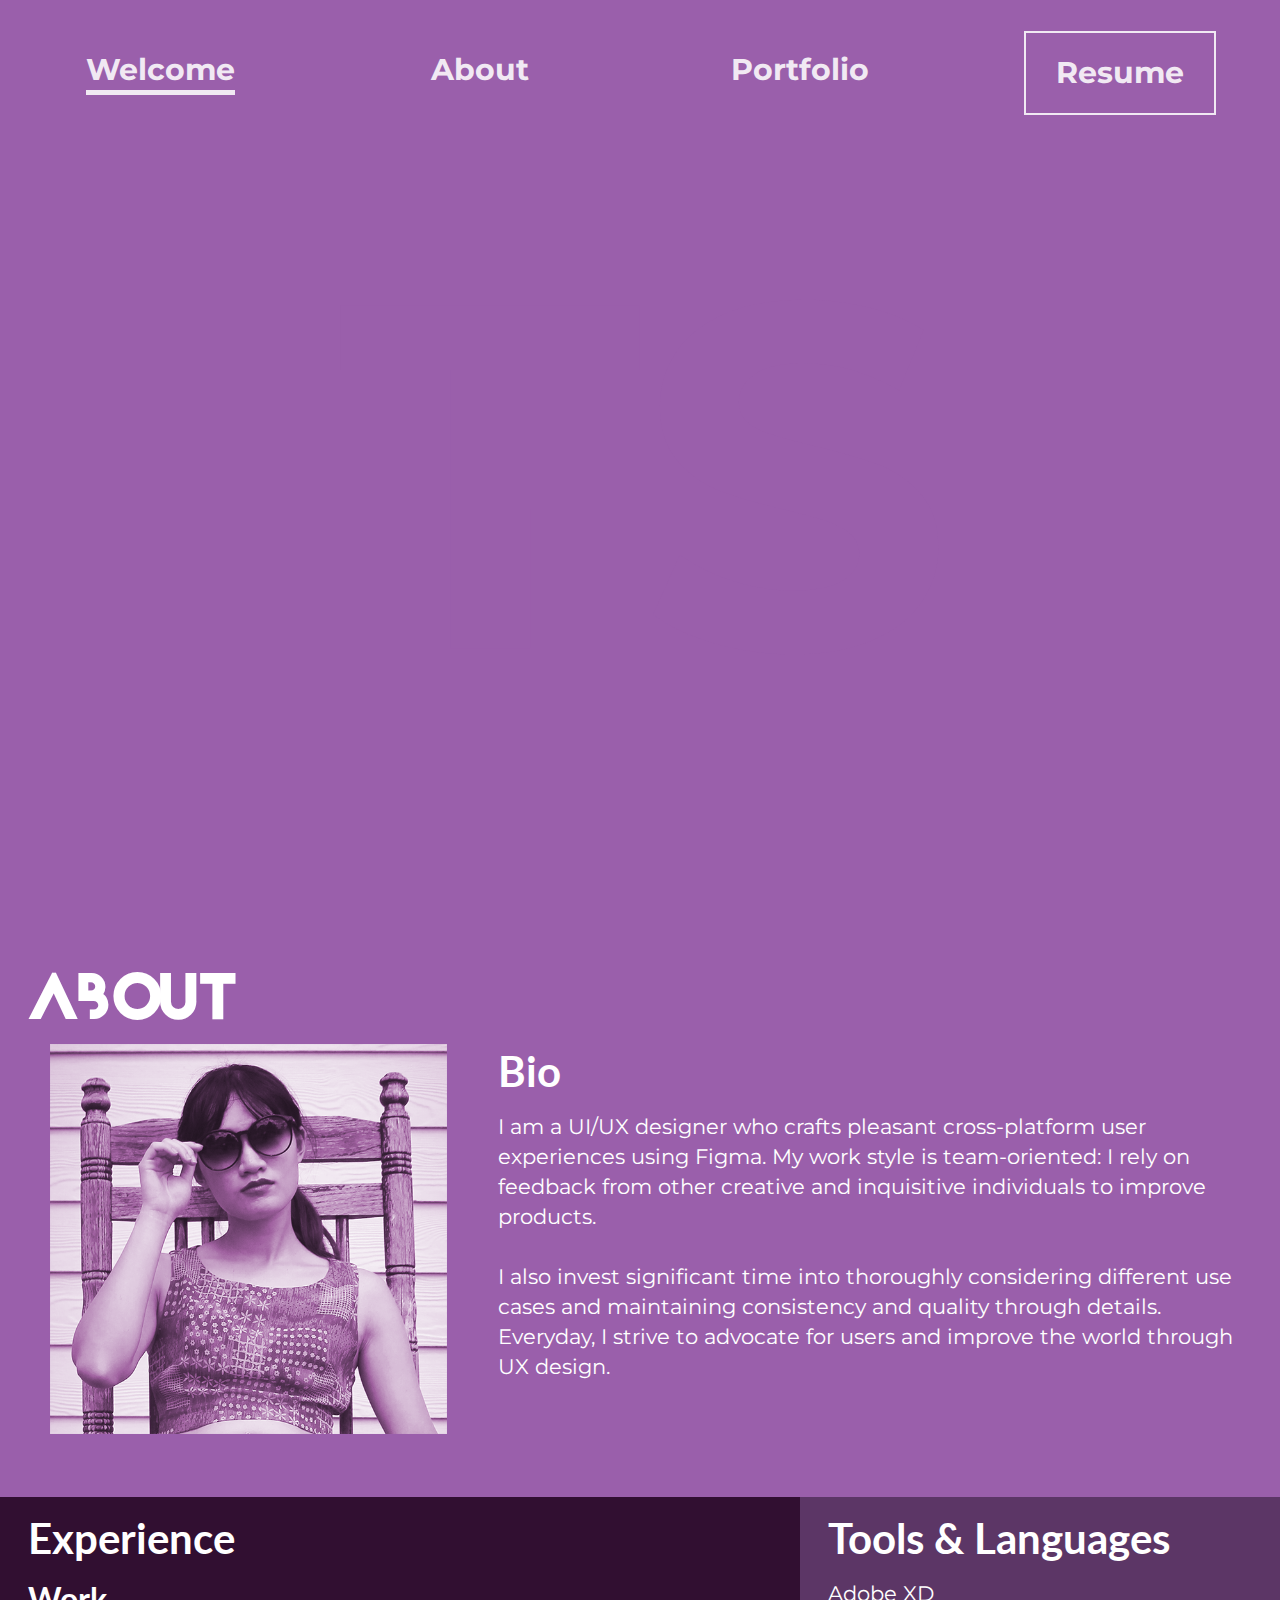
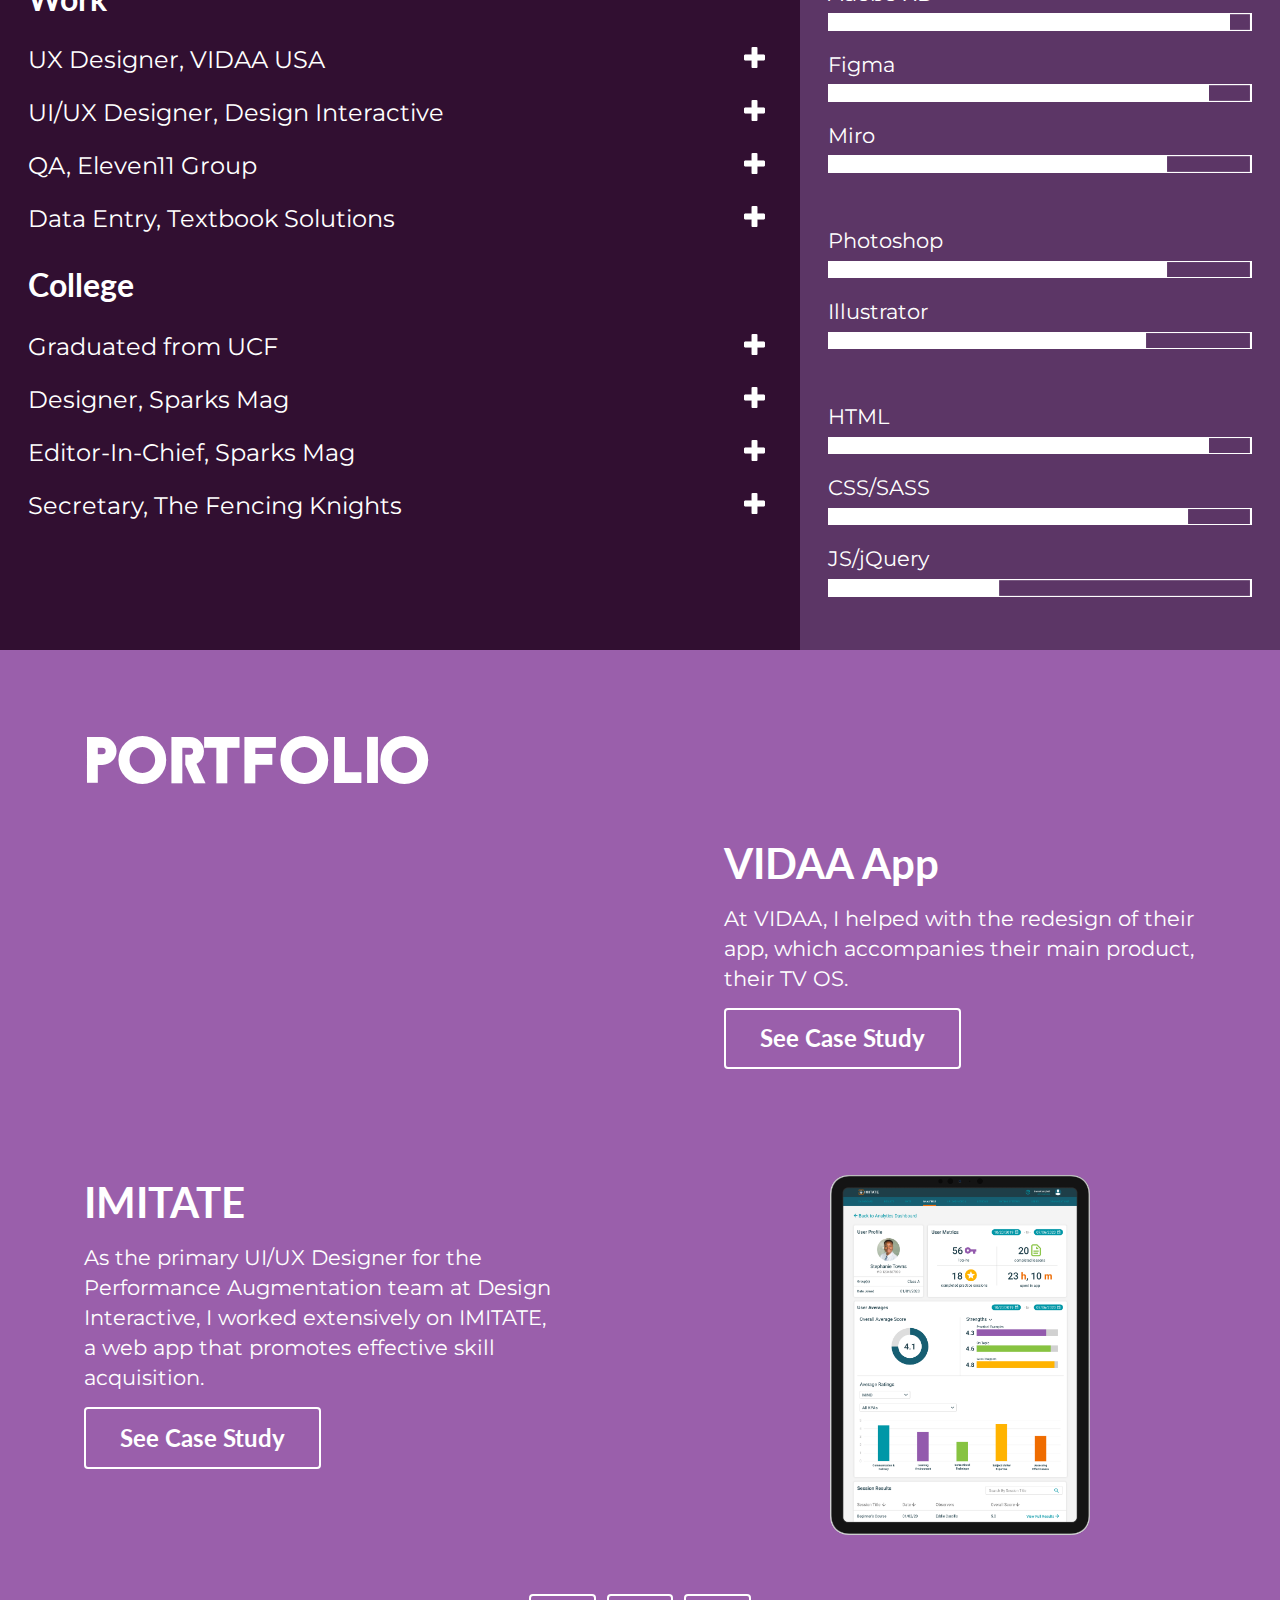
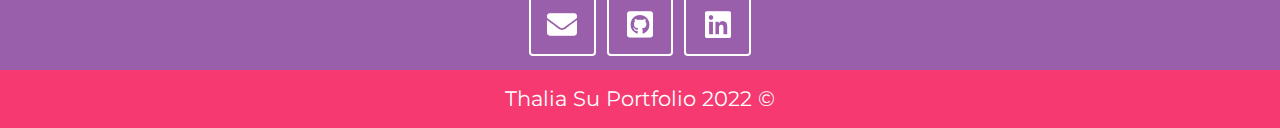
==== index.html @ 9c5713cf "Big Changes" ====
<!DOCTYPE html>
<html lang="en">
<head>
	<meta charset="UTF-8">
	<meta name="viewport" content="width=device-width, initial-scale=1.0">
	<title>Thalia Su Portfolio | Experienced UX Designer</title>
	<meta name="description" content="Showcase of Thalia Su's most recent user experience projects.">
	<meta name="keywords" content="Thalia Su, UX design, user experience, UI/UX, UI design, Orlando, front-end web, HTML, CSS">
	<meta name="author" content="Thalia Su">

	<meta property="og:title" content="Thalia Su Portfolio | Experienced UX Designer">
	<meta property="og:description" content="Showcase of Thalia Su's most recent user experience projects.">
	<meta property="og:image" content="imgs/thumbnail-preview.png">

	<link rel="stylesheet" type="text/css" href="semantic-ui/semantic.css">
	<link rel="stylesheet" href="stylesheets/styles.css">
	<link rel="icon" href="imgs/favicon.png" type="image/x-icon">

	<script
	  src="https://code.jquery.com/jquery-3.3.1.min.js"
	  integrity="sha256-FgpCb/KJQlLNfOu91ta32o/NMZxltwRo8QtmkMRdAu8="
	  crossorigin="anonymous"></script>
	<script src="semantic-ui/semantic.min.js"></script>
</head>
<body>
	<header>
		<nav>
			<button id="nav-btn" class="right">
				<span class="sr-only">Menu</span>
				<svg id="hamburger-icon" height="24" viewBox="0 0 24 24" width="24"><path d="M0 0h24v24H0z" fill="none"/><path d="M3 18h18v-2H3v2zm0-5h18v-2H3v2zm0-7v2h18V6H3z" fill="#FFF"/></svg>
				<svg id="x-icon" height="24" viewBox="0 0 24 24" width="24"><path d="M19 6.41L17.59 5 12 10.59 6.41 5 5 6.41 10.59 12 5 17.59 6.41 19 12 13.41 17.59 19 19 17.59 13.41 12z" fill="#FFF"/><path d="M0 0h24v24H0z" fill="none"/></svg>
			</button>
			<ul id="nav-list" role="menubar">
				<li role="menuitem" id="0" class="active"><a id="welcome-link" class="nav-link">Welcome</a></li>
				<li role="menuitem" id="1"><a class="nav-link" href="#main">About</a></li>
				<li role="menuitem" id="2"><a class="nav-link" href="#portfolio">Portfolio</a></li>
				<li role="menuitem" class="nav-link"><span id="download-resume"><a href="docs/thalia-resume-2022.pdf" target="_blank" rel="noopener noreferrer">Resume</a></span></li>
			</ul>
		</nav>
		<h1 id="home-h1">Welcome to Thalia Su's Portfolio</h1>
	</header>

	<div class="wrapper">
		<svg id="morph" height="100%" width="100%" viewBox="0 0 815 490" xml:space="preserve">
			<path class="morph" d="M156.3,100.8H10.7V15h396.5v85.8H261.6V470H156.3V100.8z"/>
			<path class="morph" d="M505.7,463.2c-33.6-9.8-60.6-22.4-80.9-38l35.7-79.3c19.5,14.3,42.7,25.8,69.6,34.4c26.9,8.7,53.7,13,80.6,13
				c29.9,0,52-4.4,66.3-13.3c14.3-8.9,21.4-20.7,21.4-35.4c0-10.8-4.2-19.8-12.7-27c-8.4-7.2-19.3-12.9-32.5-17.2
				c-13.2-4.3-31.1-9.1-53.6-14.3c-34.7-8.2-63-16.5-85.1-24.7c-22.1-8.2-41.1-21.5-56.9-39.6c-15.8-18.2-23.7-42.5-23.7-72.8
				c0-26.4,7.2-50.4,21.5-71.8c14.3-21.5,35.9-38.5,64.7-51c28.8-12.6,64-18.8,105.6-18.8c29,0,57.4,3.5,85.2,10.4
				c27.7,6.9,52,16.9,72.8,29.9l-32.5,80c-42-23.8-84.1-35.8-126.1-35.8c-29.5,0-51.3,4.8-65.3,14.3c-14.1,9.5-21.1,22.1-21.1,37.7
				c0,15.6,8.1,27.2,24.4,34.8c16.3,7.6,41.1,15.1,74.4,22.4c34.7,8.2,63,16.5,85.2,24.7c22.1,8.2,41.1,21.2,56.9,39
				c15.8,17.8,23.7,41.8,23.7,72.1c0,26-7.3,49.7-21.8,71.2c-14.5,21.5-36.3,38.5-65.3,51c-29,12.6-64.4,18.8-106,18.8
				C574.1,477.8,539.3,473,505.7,463.2z"/>
		</svg>
		<div id="scroll-down" class="ui grid">
			<div class="centered row">
				<svg id="scroll-icon" viewBox="0 0 56.4 38.1"><style>.cls-1{fill:none;}</style><polygon class="cls-1 morph-scroll-icon" points="2.1 9.9 9.9 2.1 28.2 20.4 46.6 2.1 54.4 9.9 28.2 36 2.1 9.9"/></svg>
			</div>
		</div>
	</div>

	<!-- Temporary toast message for maintainence -->
	<!-- <div role="alert" class="message">I'm making some changes around here. New content is coming very soon!</div> -->

	<!--BEGIN ABOUT & MAIN-->
	<main id="main">
		<div class="ui stackable grid">
			<div class="row intro-row">
				<div class="column">
					<h2>About</h2>
				</div>
			</div>
			<div class="row intro-row">
				<div class="six wide column media-wrapper">
					<img id="thalia" src="imgs/thalia.png" alt="Thalia Su">
				</div>
				<div class="ten wide column">
					<div class="row">
						<h3>Bio</h3>
						<p>I am a UI/UX designer who crafts pleasant cross-platform user experiences using Figma. My work style is team-oriented: I rely on feedback from other creative and inquisitive individuals to improve products.
							<br><br>I also invest significant time into thoroughly considering different use cases and maintaining consistency and quality through details. Everyday, I strive to advocate for users and improve the world through UX design.</p>
						<br>
					</div>
				</div>
			</div>
		</div>
		<div class="spacing"></div>

		<div class="ui stackable grid">
			<div class="dark-purple ten wide column">
				<div class="my-column">
					<h3>Experience</h3>
					<h4>Work</h4>
					<div class="ui accordion">
						<!-- <div id="experience"> -->
							<div class="title">
								UX Designer, VIDAA USA<i class="my-rotate plus icon"></i>
							</div>
							<div class="content">
								<span class="h-bold">June '21 - Aug '22</span><br>
								Contributed to foundational design systems, created designs & prototypes for mobile and TV products, wrote & edited UX copy, & conducted remote user testing. Responsible for UX design & information architecture of VIDAA mobile app.
							</div>
							<div class="title">
								UI/UX Designer, Design Interactive<i class="my-rotate plus icon"></i>
							</div>
							<div class="content">
								<span class="h-bold">Sept '19 - Feb '21</span><br>
								Compiled style guides; created responsive graphics, mockups & prototypes for the web; conducted internal user testing & journey mapping sessions; & implemented designs using HTML, CSS, & Angular
							</div>
							<div class="title">
								QA, Eleven11 Group<i class="my-rotate plus icon"></i>
							</div>
							<div class="content">
								<span class="h-bold">April '19 - Sept '19</span><br>
								Handled cross-browser quality assurance testing & WordPress content entry; managed social media accounts for several companies & created website mockups
							</div>
							<div class="title">
								Data Entry, Textbook Solutions<i class="my-rotate plus icon"></i>
							</div>
							<div class="content">
								<span class="h-bold">April '18 - '19</span><br>
								Provided friendly customer service & stored important textbook & course information in company database
							</div>

							<br>
							<h4>College</h4>
							<div class="title">
								Graduated from UCF<i class="my-rotate plus icon"></i>
							</div>
							<div class="content">
								<span class="h-bold">University of Central Florida - Fall '18</span><br>
								Bachelor of Arts in Digital Media<br>
								Bachelor of Arts in English<br>
								Graduated with Burnett Honors Distinction<br>
								GPA 3.7
							</div>
							
							<div class="title">
								Designer, Sparks Mag<i class="my-rotate plus icon"></i>
							</div>
							<div class="content">
								<span class="h-bold">Jan - May '18</span><br>
								Designed a 3-page spread for print issue no. 14
							</div>

							<div class="title">
								Editor-In-Chief, Sparks Mag<i class="my-rotate plus icon"></i>
							</div>
							<div class="content">
								<span class="h-bold">Jan - Dec '17</span><br>
								Coordinated with writers, photographers & designers to produce two print issues focused on Asian & Pacific Islander American culture & identity
							</div>

							<div class="title">
								Secretary, The Fencing Knights<i class="my-rotate plus icon"></i>
							</div>
							<div class="content">
								<span class="h-bold">April '15 - Dec '18</span><br>
								Managed communication & recruitment. Created 1st public TFK Facebook & Instagram, plus social media graphics
							</div>
						<!-- </div> -->
					</div>
				</div>
			</div>
			<div class="mid-purple six wide column">
				<div class="my-column">
					<h3>Tools & Languages</h3>
					<!-- <div id="skills"-->
						<!-- Bar 100% width is filling whole class align-to-center instead of taking text space into account -->
						<div class="align-to-center">
							<p class="skill-text two wide column">Adobe XD</p><img class="bar four wide column" src="imgs\skills\xd.png" alt="Adobe XD proficiency 95%">
						</div>
						<div class="align-to-center">
							<p class="skill-text">Figma</p><img class="bar" src="imgs\skills\figma.png" alt="Figma proficiency 90%">
						</div>
						<div class="align-to-center">
							<p class="skill-text">Miro</p><img class="bar" src="imgs\skills\miro.png" alt="Miro proficiency 80%">
						</div><br>

						<div class="align-to-center">
							<p class="skill-text">Photoshop</p><img class="bar" src="imgs\skills\photoshop.png" alt="Photoshop proficiency 80%">
						</div>
						<div class="align-to-center">
							<p class="skill-text">Illustrator</p><img class="bar" src="imgs\skills\illustrator.png" alt="Illustrator proficiency 75%">
						</div><br>

						<div class="align-to-center">
							<p class="skill-text">HTML</p><img class="bar" src="imgs\skills\html.png" alt="HTML proficiency 90%">
						</div>
						<div class="align-to-center">
							<p class="skill-text">CSS/SASS</p><img class="bar" src="imgs\skills\css.png" alt="CSS and SASS proficiency 85%">
						</div>
						<div class="align-to-center">
							<p class="skill-text">JS/jQuery</p><img class="bar" src="imgs\skills\js.png" alt="Javascript and jQuery proficiency 40%">
						</div><br>
					<!-- </div> -->
				</div>
			</div>
		</div>
		<!-- END OF ABOUT-->

	<!-- BEGIN PORTFOLIO -->
	<div id="portfolio">
		<div class="ui stackable relaxed two column grid">
			<div class="row">
				<div class="column"><h2>Portfolio</h2></div>
			</div>
			<div class="row">
				<div class="column media-wrapper">
					<iframe class="portfolio-pic video" src="https://www.youtube.com/embed/TVg-GxT9Jv8" title="YouTube video player" frameborder="0" allow="accelerometer; autoplay; clipboard-write; encrypted-media; gyroscope; picture-in-picture" allowfullscreen></iframe>
					<!-- <video class="portfolio-pic video" controls>
						<source src="vids/walkthrough-vidaa.mp4" type="video/mp4">
					  Your browser does not support the video tag.
					  </video> -->
				</div>
				<div class="column">
					<h3>VIDAA App</h3>
					<p class="project-text">At VIDAA, I helped with the redesign of their app, which accompanies their main product, their TV OS.</p>
					<a href="docs/thalia-su-vidaa-portfolio.pdf" target="_blank" rel="noopener noreferrer"><button class="massive ui inverted button">See Case Study</button></a>
				</div>
			</div>
			<div class="half-spacing"></div>
			<div class="row">
				<div class="column"> <!--Add .media-wrapper if 2 links-->
					<h3>IMITATE</h3>
					<p class="project-text">As the primary UI/UX Designer for the Performance Augmentation team at Design Interactive, I worked extensively on IMITATE, a web app that promotes effective skill acquisition.</p>
					<a href="/imitate-ux.html"><button id="button-imi-ux" class="massive ui inverted button">See Case Study</button></a>
					<!-- <a href="/imitate-gd.html"><button class="massive ui inverted button">See Graphic Design</button></a> -->
				</div>
				<div class="column">
					<img id="di-pic" class="portfolio-pic" src="imgs/di-mock.png" alt="iPad displaying user interface of user profile for IMITATE."/>
				</div>
			</div>
		</div>
		<div class="half-spacing"></div>
	
		<div class="ui footer grid">
			<div class="ui centered row">
				<div class="my-info-column">
					<button id="button-email" class="ui huge inverted icon button">
						<a href="mailto:thaliawithath@gmail.com?Subject=Portfolio%20Query" rel="noopener noreferrer"><i id="email" class="large envelope icon"></i><span class="sr-only">Email</span></a>
					</button>
					<button id="button-github" class="ui huge inverted icon button">
						<a href="https://github.com/thaliasu" target="_blank" rel="noopener noreferrer"><i id="github" class="large github square icon"></i><span class="sr-only">GitHub</span></a>
					</button>
					<button class="ui huge inverted icon button">
						<a href="https://linkedin.com/in/thalia-su" target="_blank" rel="noopener noreferrer"><i id="linkedin" class="large linkedin icon"></i><span class="sr-only">LinkedIn</span></a>
					</button>
				</div>
			</div>
			<div class="ui centered row copyright">
				<p>Thalia Su Portfolio 2022 &#169</p>
			</div>
		</div>
	</main><!--END PORTFOLIO-->

	
	<script src="js/anime.min.js"></script>
	<script src="js/my-anime.js"></script>
	<script src="js/my-semantic.js"></script>
	<script src="js/function.js"></script>
</body>
</html>
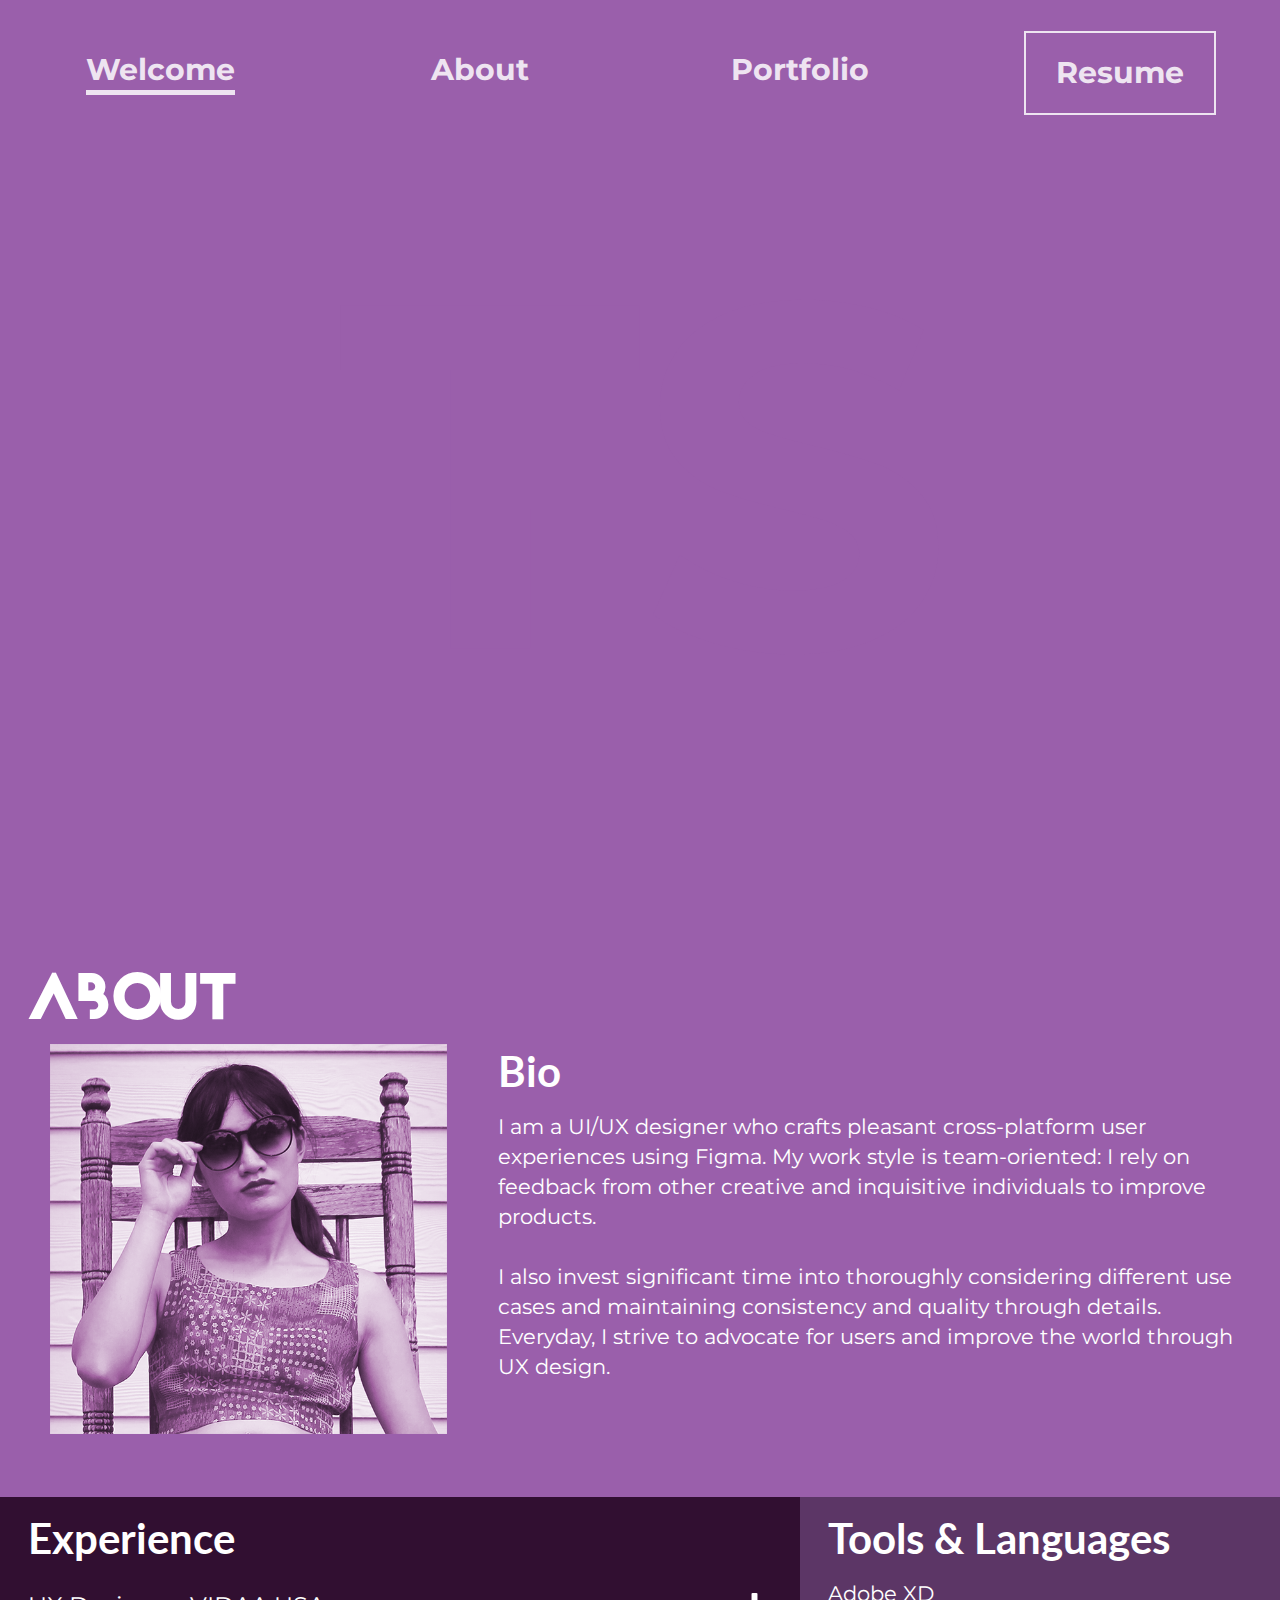
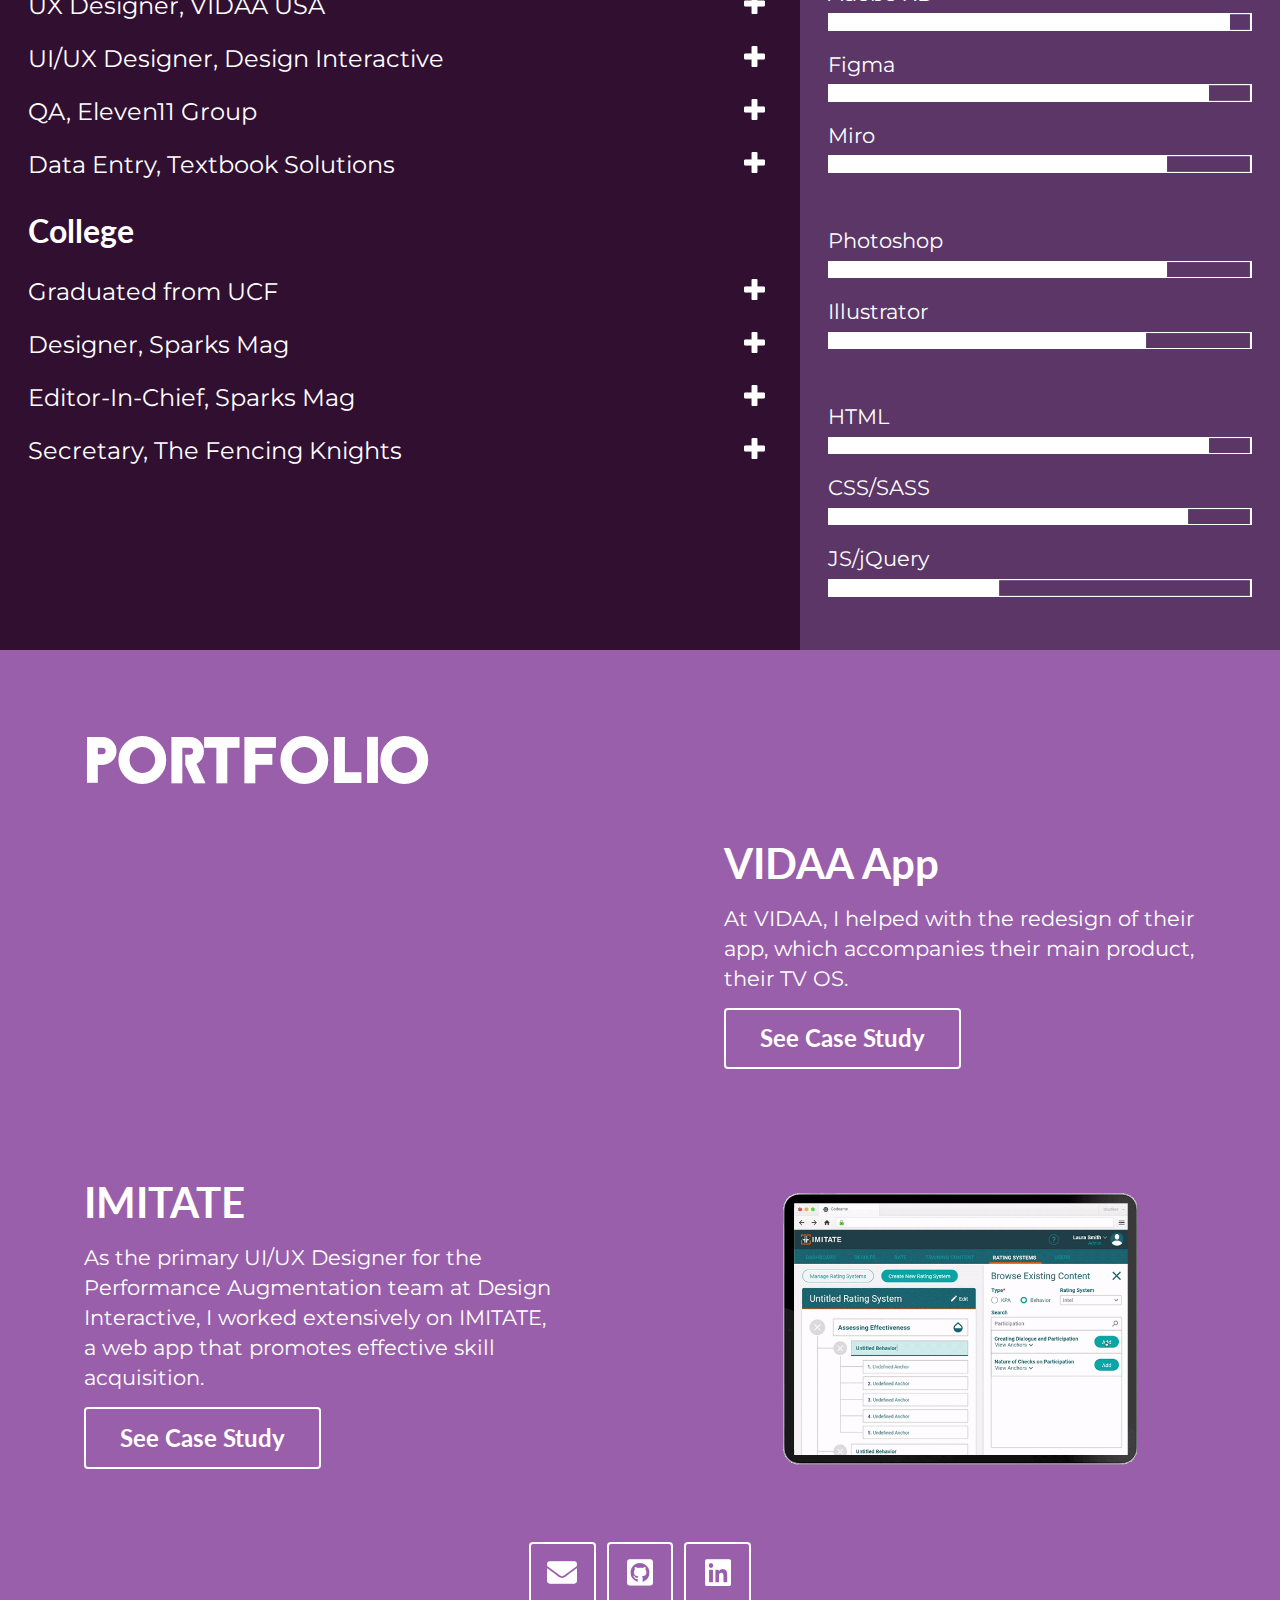
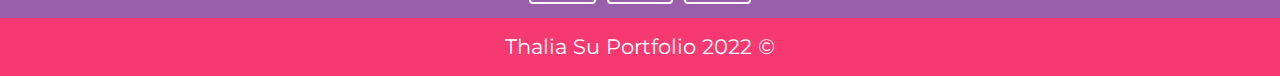
==== commit 5f6c1120: "IMI Mock Fix" ====
--- a/index.html
+++ b/index.html
@@ -33,7 +33,14 @@
 			<ul id="nav-list" role="menubar">
 				<li role="menuitem" id="0" class="active"><a id="welcome-link" class="nav-link">Welcome</a></li>
 				<li role="menuitem" id="1"><a class="nav-link" href="#main">About</a></li>
-				<li role="menuitem" id="2"><a class="nav-link" href="#portfolio">Portfolio</a></li>
+				<li role="menuitem" id="2" class="has-submenu">
+					<!-- <li role="menuitem" id="2" class="has-submenu"> -->
+					<a class="nav-link" href="#portfolio">Portfolio</a>
+					<!-- <ul id="nav-dropdown">
+						<li><a href="#">VIDAA</a></li>
+						<li><a href="#">IMITATE</a></li>
+					</ul> -->
+				</li>
 				<li role="menuitem" class="nav-link"><span id="download-resume"><a href="docs/thalia-resume-2022.pdf" target="_blank" rel="noopener noreferrer">Resume</a></span></li>
 			</ul>
 		</nav>
@@ -90,7 +97,6 @@
 			<div class="dark-purple ten wide column">
 				<div class="my-column">
 					<h3>Experience</h3>
-					<h4>Work</h4>
 					<div class="ui accordion">
 						<!-- <div id="experience"> -->
 							<div class="title">
@@ -221,14 +227,14 @@
 			</div>
 			<div class="half-spacing"></div>
 			<div class="row">
-				<div class="column"> <!--Add .media-wrapper if 2 links-->
+				<div class="middle aligned column"> <!--Add .media-wrapper if 2 links-->
 					<h3>IMITATE</h3>
 					<p class="project-text">As the primary UI/UX Designer for the Performance Augmentation team at Design Interactive, I worked extensively on IMITATE, a web app that promotes effective skill acquisition.</p>
 					<a href="/imitate-ux.html"><button id="button-imi-ux" class="massive ui inverted button">See Case Study</button></a>
 					<!-- <a href="/imitate-gd.html"><button class="massive ui inverted button">See Graphic Design</button></a> -->
 				</div>
-				<div class="column">
-					<img id="di-pic" class="portfolio-pic" src="imgs/di-mock.png" alt="iPad displaying user interface of user profile for IMITATE."/>
+				<div class="middle aligned centered aligned column">
+					<img id="di-pic" class="portfolio-pic" src="imgs/mockup-ipad-imi.gif" alt="iPad displaying user adding behavior to rating system."/>
 				</div>
 			</div>
 		</div>
--- a/stylesheets/styles.css
+++ b/stylesheets/styles.css
@@ -165,34 +165,7 @@
   }
 }
 
-.right {
-  float: right;
-}
-
-#nav-btn {
-  display: none;
-}
-
-@media only screen and (max-width: 632px) {
-  #nav-btn {
-    display: block;
-    background: transparent;
-    border: none;
-    padding: 16px;
-    height: 83px;
-  }
-}
-
-#hamburger-icon, #x-icon {
-  width: 3.75rem;
-  height: 3.75rem;
-}
-
-#x-icon {
-  display: none;
-}
-
-ul {
+nav ul {
   font-size: 30px;
   display: -webkit-box;
   display: -ms-flexbox;
@@ -207,18 +180,18 @@
 }
 
 @media only screen and (max-width: 768px) {
-  ul {
+  nav ul {
     font-size: 20px;
   }
 }
 
 @media only screen and (max-width: 632px) {
-  ul {
+  nav ul {
     display: none;
   }
 }
 
-li {
+nav li {
   cursor: pointer;
   width: 25%;
   display: -webkit-box;
@@ -229,12 +202,12 @@
           justify-content: center;
 }
 
-li a {
+nav li a {
   padding: 10px;
   font-weight: bold;
 }
 
-li a:after {
+nav li a:after {
   content: '';
   display: block;
   margin: auto;
@@ -247,23 +220,50 @@
   transition: width .25s ease-in-out, background .25s ease-in-out;
 }
 
-li a:hover {
+nav li a:hover {
   color: #E4CEE4;
 }
 
-li a:hover:after {
+nav li a:hover:after {
   width: 100%;
   background: white;
 }
 
-li a:last-child {
+nav li a:last-child {
   padding: 30px;
 }
 
 @media only screen and (max-width: 768px) {
-  li a:last-child {
+  nav li a:last-child {
     padding: 20px;
   }
+}
+
+.right {
+  float: right;
+}
+
+#nav-btn {
+  display: none;
+}
+
+@media only screen and (max-width: 632px) {
+  #nav-btn {
+    display: block;
+    background: transparent;
+    border: none;
+    padding: 16px;
+    height: 83px;
+  }
+}
+
+#hamburger-icon, #x-icon {
+  width: 3.75rem;
+  height: 3.75rem;
+}
+
+#x-icon {
+  display: none;
 }
 
 nav.mobileIsActive {
@@ -404,7 +404,7 @@
 }
 
 #di-pic {
-  width: 55%;
+  width: 75%;
 }
 
 @media only screen and (max-width: 768px) {
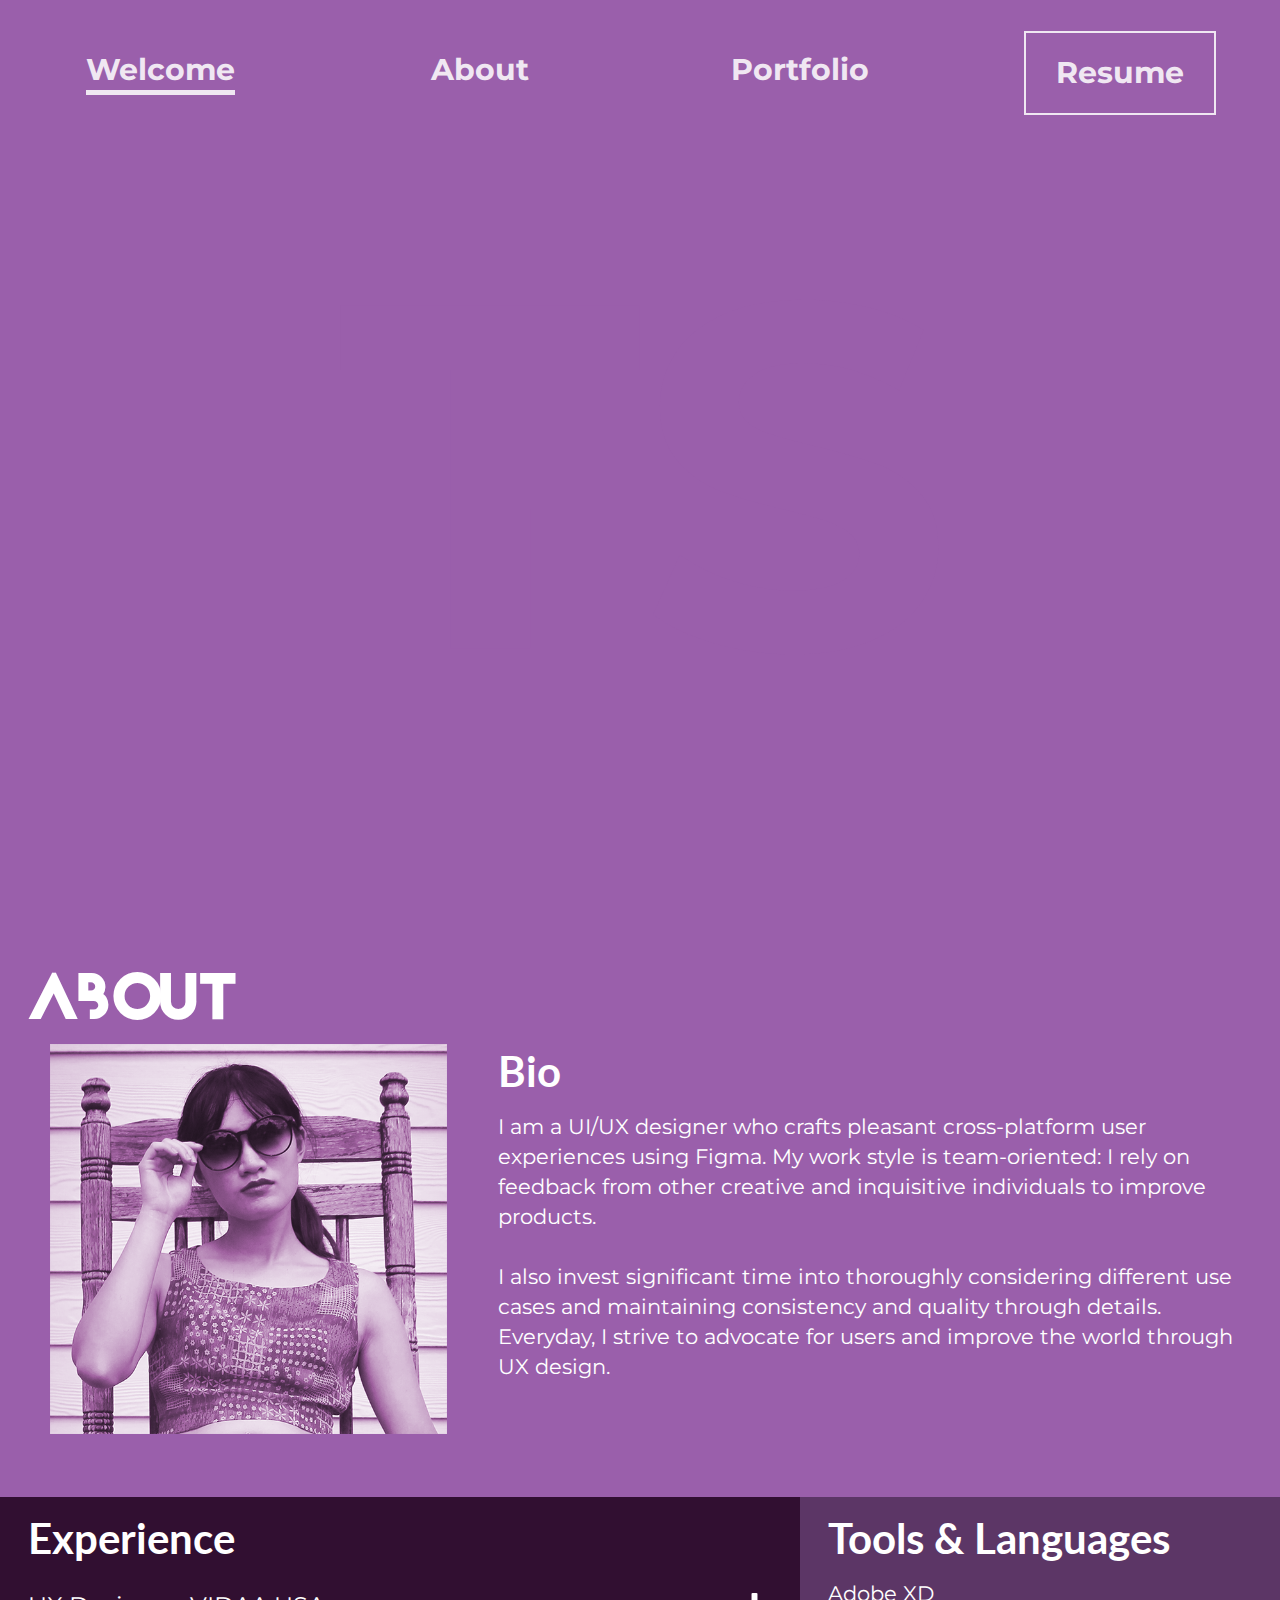
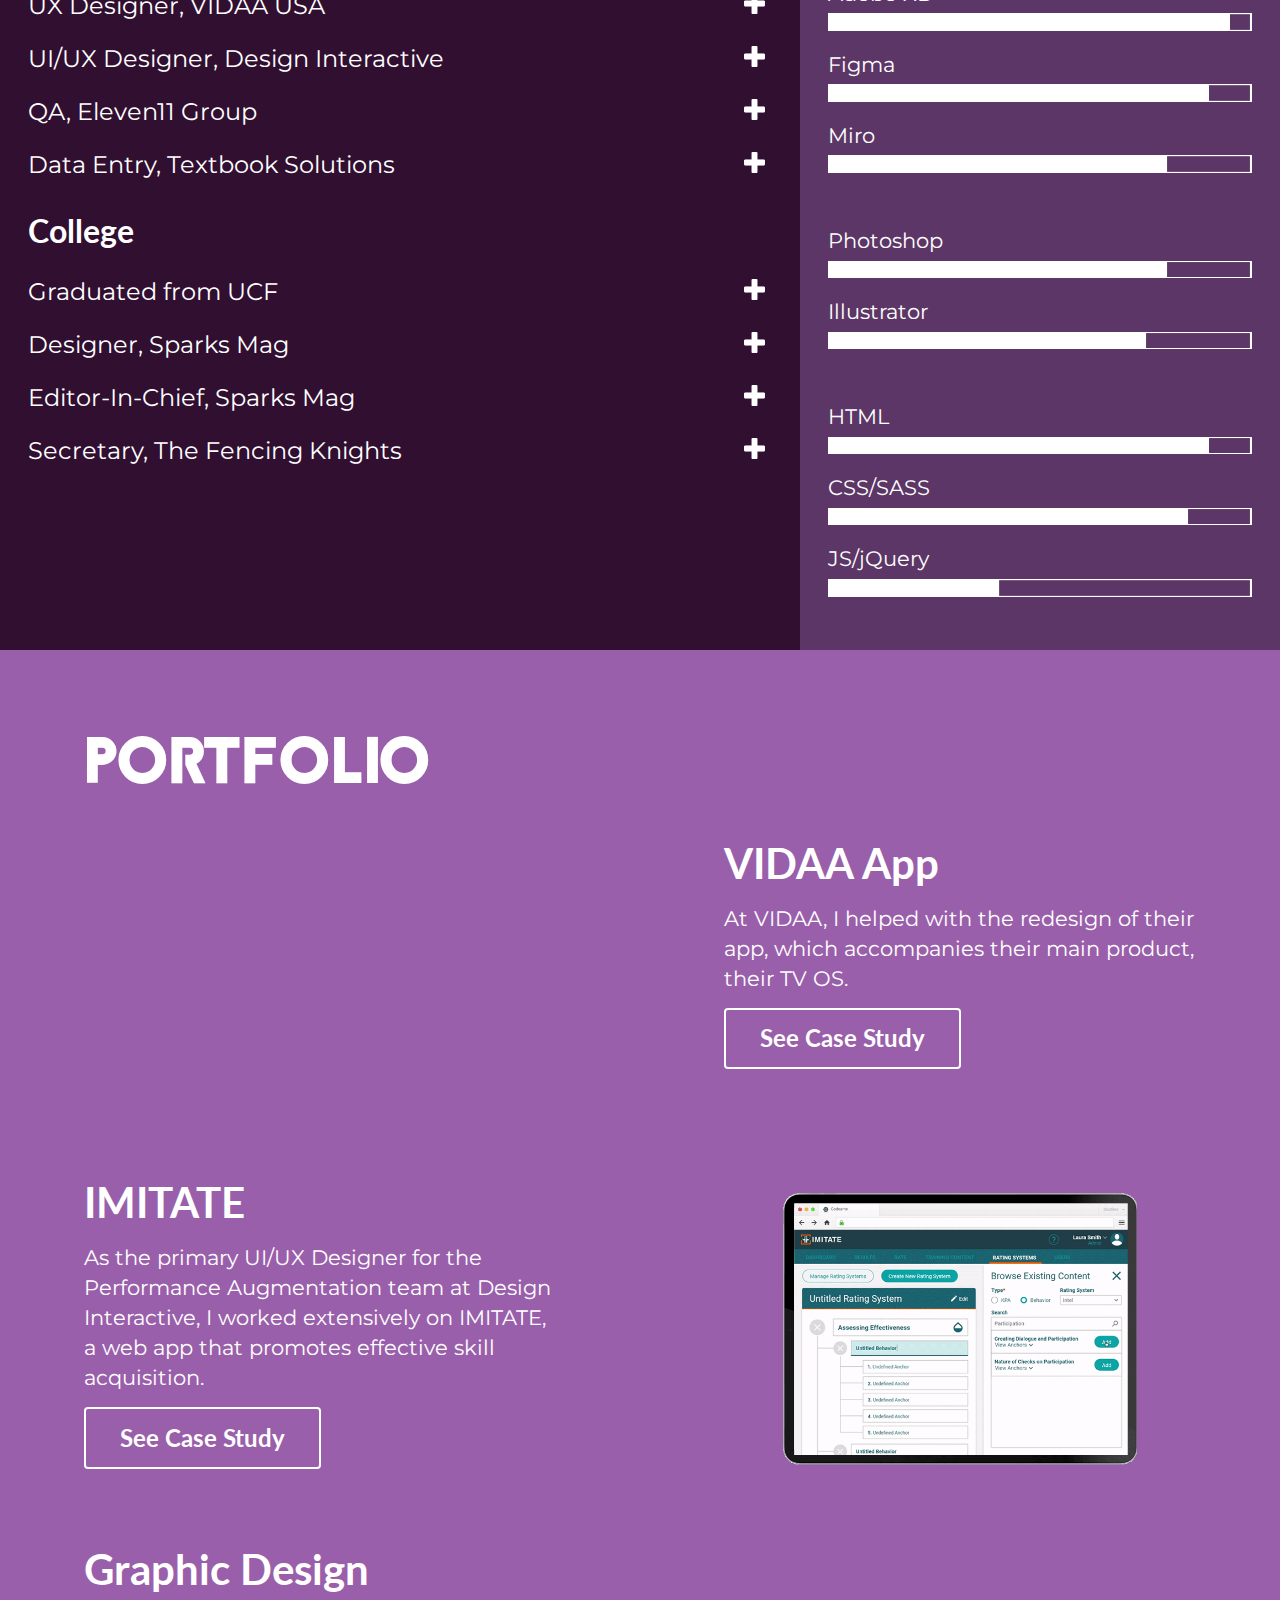
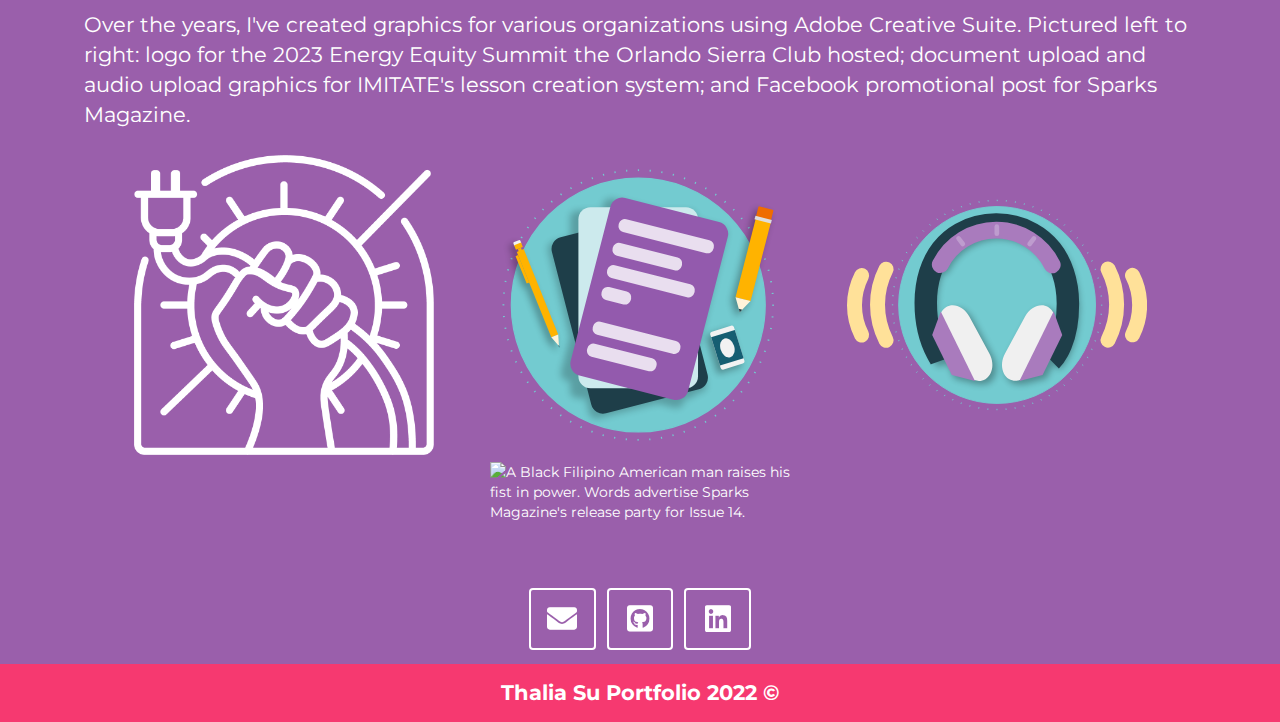
==== commit 769455c5: "Graphic Design Section and Footer" ====
--- a/index.html
+++ b/index.html
@@ -226,6 +226,7 @@
 				</div>
 			</div>
 			<div class="half-spacing"></div>
+
 			<div class="row">
 				<div class="middle aligned column"> <!--Add .media-wrapper if 2 links-->
 					<h3>IMITATE</h3>
@@ -237,6 +238,23 @@
 					<img id="di-pic" class="portfolio-pic" src="imgs/mockup-ipad-imi.gif" alt="iPad displaying user adding behavior to rating system."/>
 				</div>
 			</div>
+			<div class="half-spacing"></div>
+
+			<div class="row">
+				<div class="sixteen wide column">
+					<h3>Graphic Design</h3>
+					<p class="project-text">Over the years, I've created graphics for various organizations using Adobe Creative Suite. Pictured left to right: logo for the 2023 Energy Equity Summit the Orlando Sierra Club hosted; document upload and audio upload graphics for IMITATE's lesson creation system; and Facebook promotional post for Sparks Magazine.</p>
+				</div>
+				<div class="sixteen wide column">
+					<div class="ui medium images graphic-wrapper">
+						<img src="/imgs/graphics/ee-logo.png" alt="Fist of power thrusting electric cord skyward while sun beams in the background.">
+						<img src="/imgs/graphics/doc-final.svg" alt="A stack of papers with a mechanical pencil, wooden pencil, and eraser strewn around it.">
+						<img src="/imgs/graphics/audio-final.svg" alt="Sound waves emanate from headphones that go over the head.">
+						<img src="/imgs/graphics/sparks-profile.png" alt="A Black Filipino American man raises his fist in power. Words advertise Sparks Magazine's release party for Issue 14.">
+					</div>
+				</div>
+			</div>
+			
 		</div>
 		<div class="half-spacing"></div>
 	
@@ -255,7 +273,7 @@
 				</div>
 			</div>
 			<div class="ui centered row copyright">
-				<p>Thalia Su Portfolio 2022 &#169</p>
+				<p class="bold">Thalia Su Portfolio 2022 &#169</p>
 			</div>
 		</div>
 	</main><!--END PORTFOLIO-->
--- a/stylesheets/styles.css
+++ b/stylesheets/styles.css
@@ -539,6 +539,23 @@
   margin-right: 1rem;
 }
 
+.graphic-wrapper {
+  display: -webkit-box;
+  display: -ms-flexbox;
+  display: flex;
+  -webkit-box-pack: space-evenly;
+      -ms-flex-pack: space-evenly;
+          justify-content: space-evenly;
+  -ms-flex-wrap: wrap;
+      flex-wrap: wrap;
+}
+
+@media screen and (min-width: 768px) {
+  .graphic-wrapper {
+    padding-top: 1.75rem;
+  }
+}
+
 /*END PORTFOLIO*/
 /*MORE INFO*/
 .footer .ui.button {
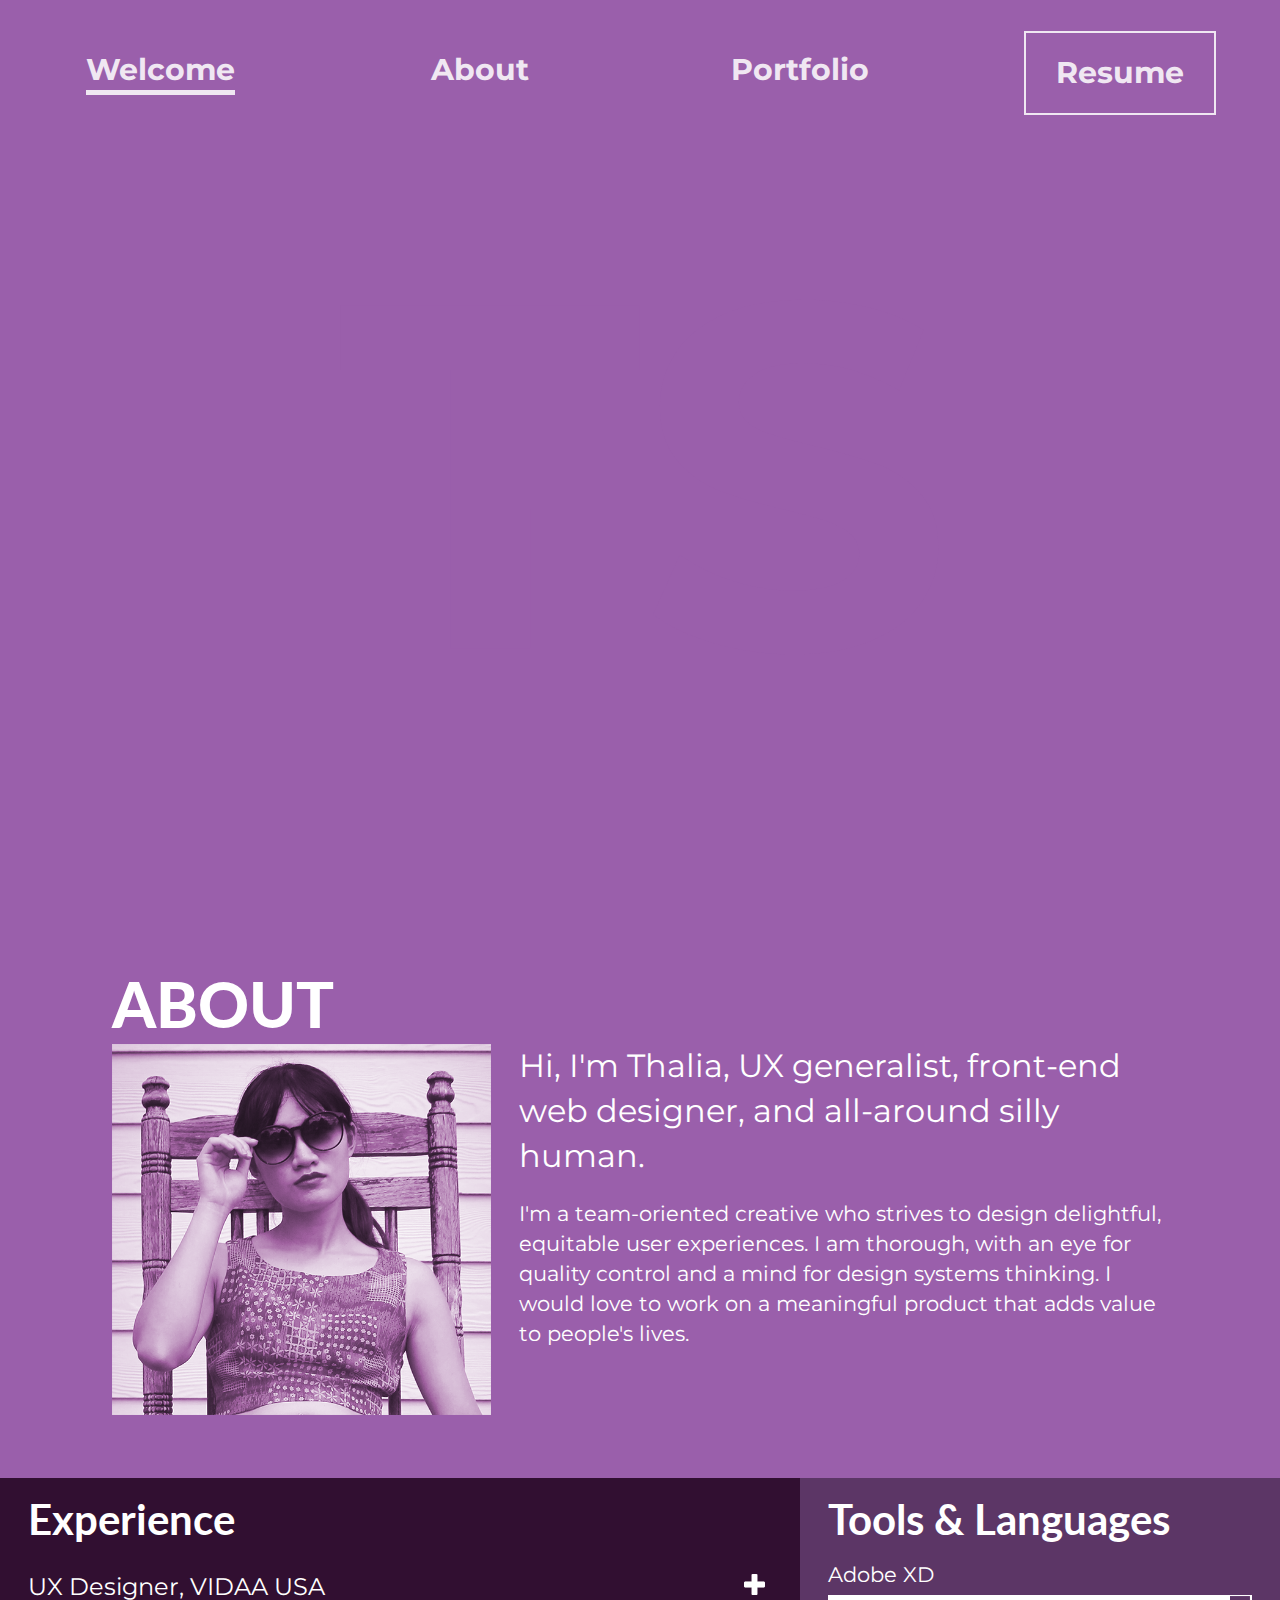
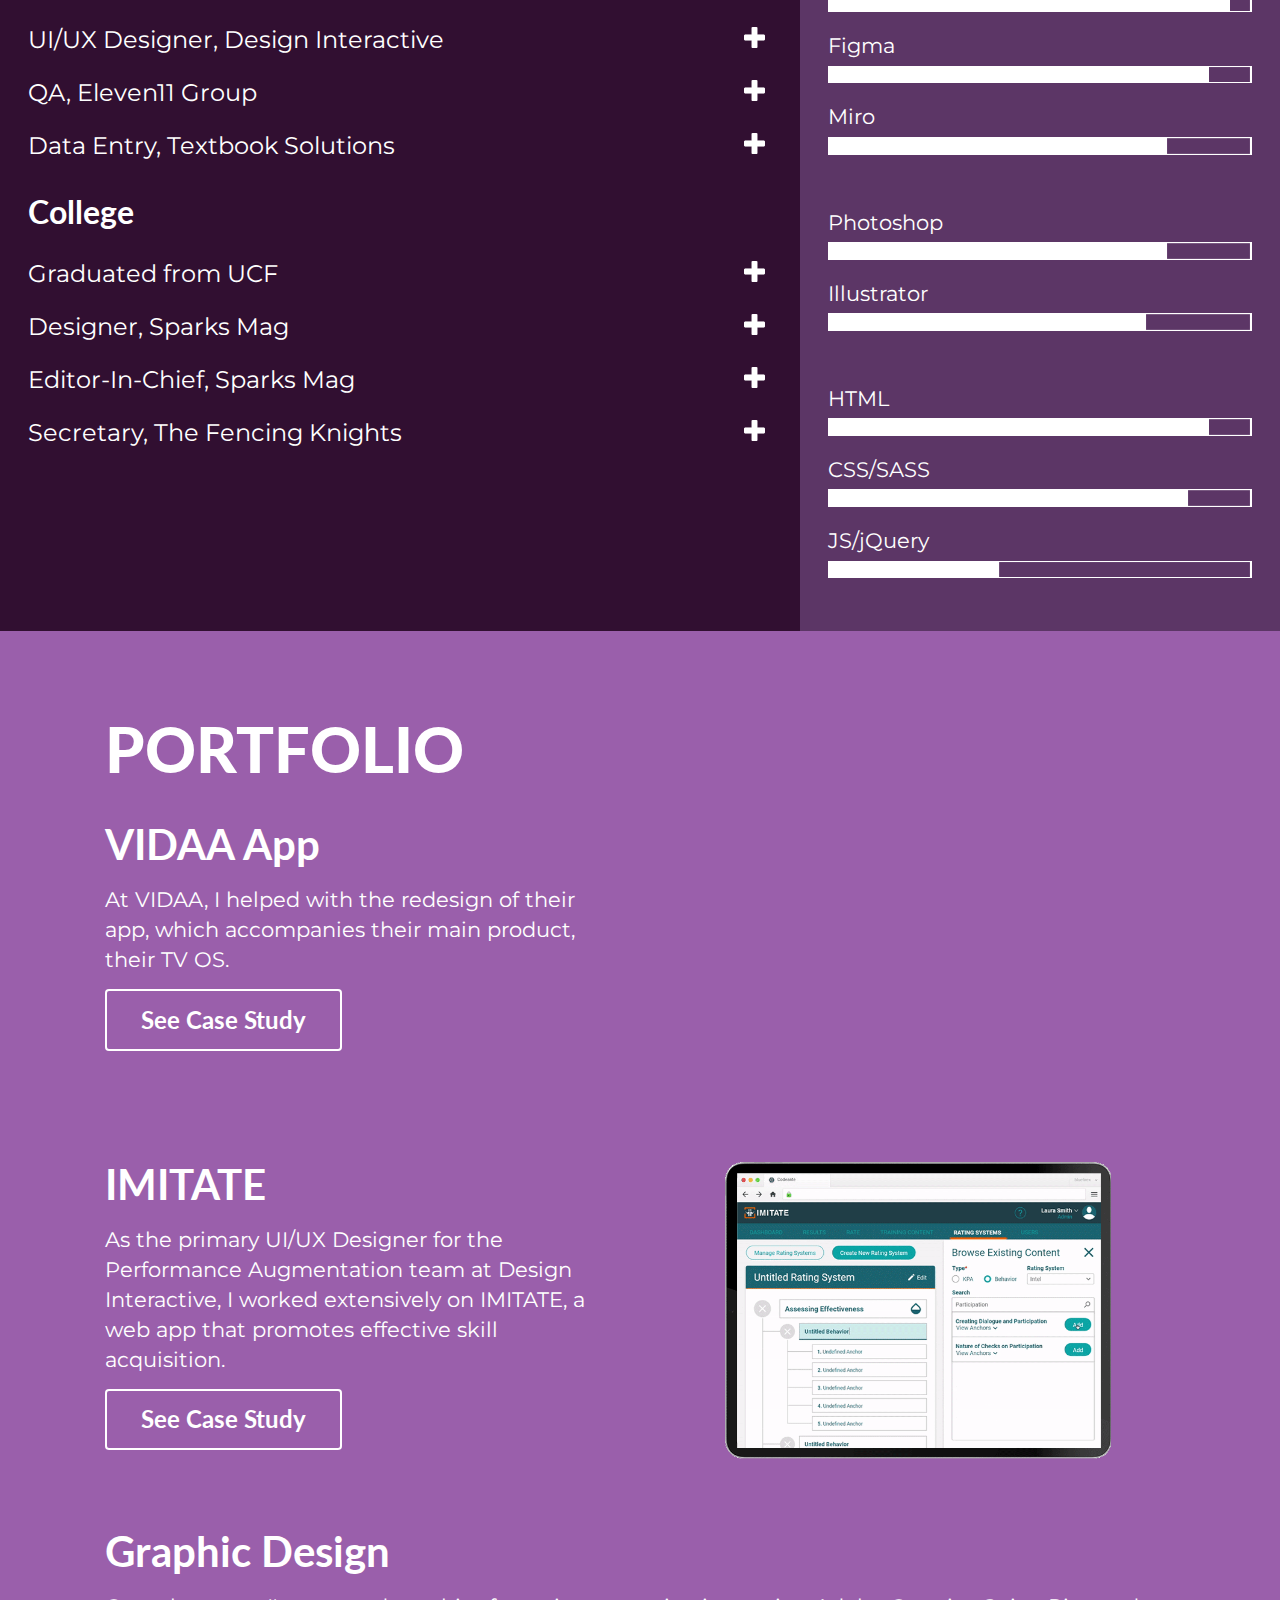
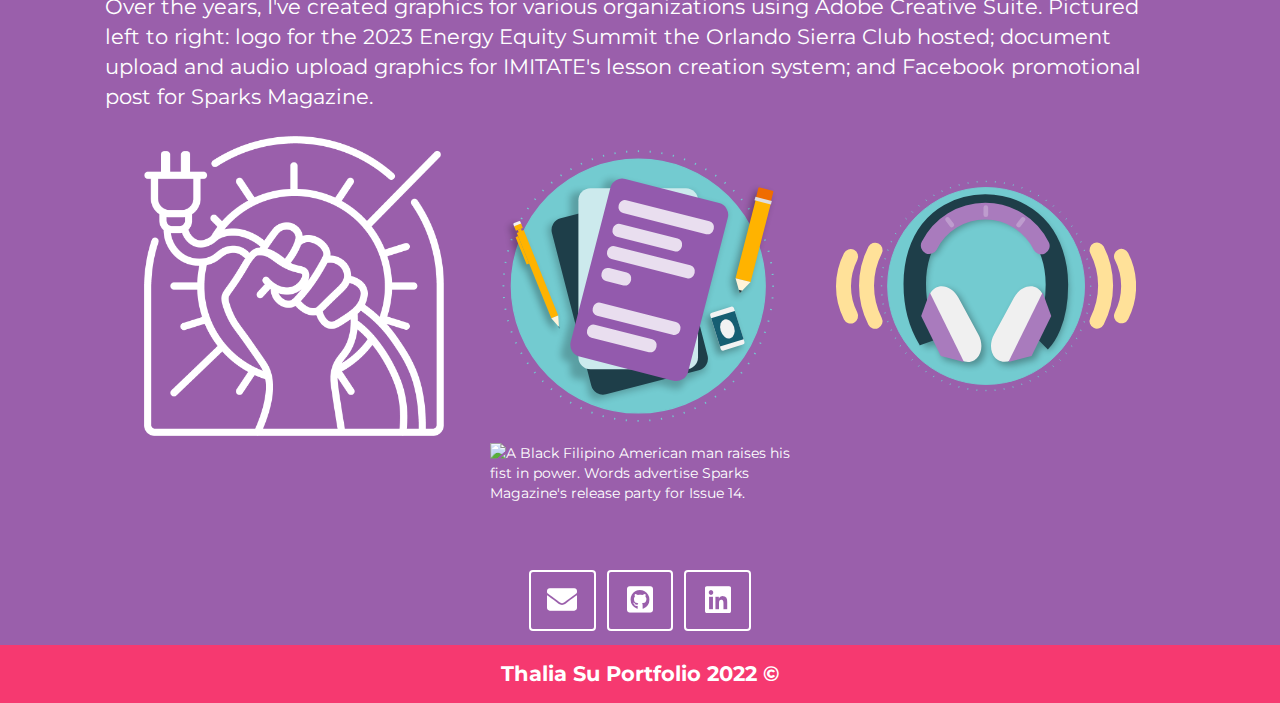
==== commit 850546d8: "Small Changes" ====
--- a/index.html
+++ b/index.html
@@ -71,7 +71,7 @@
 
 	<!--BEGIN ABOUT & MAIN-->
 	<main id="main">
-		<div class="ui stackable grid">
+		<div id="about" class="ui stackable grid">
 			<div class="row intro-row">
 				<div class="column">
 					<h2>About</h2>
@@ -83,9 +83,9 @@
 				</div>
 				<div class="ten wide column">
 					<div class="row">
-						<h3>Bio</h3>
-						<p>I am a UI/UX designer who crafts pleasant cross-platform user experiences using Figma. My work style is team-oriented: I rely on feedback from other creative and inquisitive individuals to improve products.
-							<br><br>I also invest significant time into thoroughly considering different use cases and maintaining consistency and quality through details. Everyday, I strive to advocate for users and improve the world through UX design.</p>
+						<!-- <h3>Bio</h3> -->
+						<p id="bio">Hi, I'm Thalia, UX generalist, front-end web designer, and all-around silly human.</p><br>
+						<p>I'm a team-oriented creative who strives to design delightful, equitable user experiences. I am thorough, with an eye for quality control and a mind for design systems thinking. I would love to work on a meaningful product that adds value to people's lives.</p>
 						<br>
 					</div>
 				</div>
@@ -212,17 +212,17 @@
 				<div class="column"><h2>Portfolio</h2></div>
 			</div>
 			<div class="row">
+				<div class="column">
+					<h3>VIDAA App</h3>
+					<p class="project-text">At VIDAA, I helped with the redesign of their app, which accompanies their main product, their TV OS.</p>
+					<a href="docs/thalia-su-vidaa-portfolio.pdf" target="_blank" rel="noopener noreferrer"><button class="massive ui inverted button">See Case Study</button></a>
+				</div>
 				<div class="column media-wrapper">
 					<iframe class="portfolio-pic video" src="https://www.youtube.com/embed/TVg-GxT9Jv8" title="YouTube video player" frameborder="0" allow="accelerometer; autoplay; clipboard-write; encrypted-media; gyroscope; picture-in-picture" allowfullscreen></iframe>
 					<!-- <video class="portfolio-pic video" controls>
 						<source src="vids/walkthrough-vidaa.mp4" type="video/mp4">
 					  Your browser does not support the video tag.
 					  </video> -->
-				</div>
-				<div class="column">
-					<h3>VIDAA App</h3>
-					<p class="project-text">At VIDAA, I helped with the redesign of their app, which accompanies their main product, their TV OS.</p>
-					<a href="docs/thalia-su-vidaa-portfolio.pdf" target="_blank" rel="noopener noreferrer"><button class="massive ui inverted button">See Case Study</button></a>
 				</div>
 			</div>
 			<div class="half-spacing"></div>
@@ -257,25 +257,25 @@
 			
 		</div>
 		<div class="half-spacing"></div>
-	
-		<div class="ui footer grid">
-			<div class="ui centered row">
-				<div class="my-info-column">
-					<button id="button-email" class="ui huge inverted icon button">
-						<a href="mailto:thaliawithath@gmail.com?Subject=Portfolio%20Query" rel="noopener noreferrer"><i id="email" class="large envelope icon"></i><span class="sr-only">Email</span></a>
-					</button>
-					<button id="button-github" class="ui huge inverted icon button">
-						<a href="https://github.com/thaliasu" target="_blank" rel="noopener noreferrer"><i id="github" class="large github square icon"></i><span class="sr-only">GitHub</span></a>
-					</button>
-					<button class="ui huge inverted icon button">
-						<a href="https://linkedin.com/in/thalia-su" target="_blank" rel="noopener noreferrer"><i id="linkedin" class="large linkedin icon"></i><span class="sr-only">LinkedIn</span></a>
-					</button>
-				</div>
-			</div>
-			<div class="ui centered row copyright">
-				<p class="bold">Thalia Su Portfolio 2022 &#169</p>
-			</div>
-		</div>
+	</div>
+	<div class="ui footer grid">
+		<div class="ui centered row">
+			<div class="my-info-column">
+				<button id="button-email" class="ui huge inverted icon button">
+					<a href="mailto:thaliawithath@gmail.com?Subject=Portfolio%20Query" rel="noopener noreferrer"><i id="email" class="large envelope icon"></i><span class="sr-only">Email</span></a>
+				</button>
+				<button id="button-github" class="ui huge inverted icon button">
+					<a href="https://github.com/thaliasu" target="_blank" rel="noopener noreferrer"><i id="github" class="large github square icon"></i><span class="sr-only">GitHub</span></a>
+				</button>
+				<button class="ui huge inverted icon button">
+					<a href="https://linkedin.com/in/thalia-su" target="_blank" rel="noopener noreferrer"><i id="linkedin" class="large linkedin icon"></i><span class="sr-only">LinkedIn</span></a>
+				</button>
+			</div>
+		</div>
+		<div class="ui centered row copyright">
+			<p class="bold">Thalia Su Portfolio 2022 &#169</p>
+		</div>
+	</div>
 	</main><!--END PORTFOLIO-->
 
 	
--- a/stylesheets/styles.css
+++ b/stylesheets/styles.css
@@ -1,10 +1,6 @@
 /*GLOBAL*/
 @import url("https://fonts.googleapis.com/css?family=Montserrat:400,700");
-@font-face {
-  font-family: jaapokki;
-  src: url(../font/Jaapokkisubtract-Regular.otf);
-}
-
+@import url("https://fonts.googleapis.com/css?family=Lato:400,700,900");
 body {
   background-color: #9A5FAB;
   font-family: Montserrat, sans-serif;
@@ -28,8 +24,11 @@
   color: inherit;
 }
 
+h1, h2 {
+  font-family: 'Lato', 'Helvetica Neue', Arial, Helvetica, sans-serif;
+}
+
 h1 {
-  font-family: 'jaapokki', 'Montserrat', sans-serif;
   font-size: 6rem;
   text-transform: uppercase;
   margin-bottom: 0;
@@ -43,10 +42,10 @@
 }
 
 h2 {
-  font-family: 'jaapokki', 'Montserrat', sans-serif;
   font-size: 4.5rem;
   text-transform: uppercase;
   margin-bottom: 0;
+  font-weight: 900;
 }
 
 h3 {
@@ -119,11 +118,6 @@
   overflow: hidden;
   clip: rect(0, 0, 0, 0);
   border: 0;
-}
-
-.ui.relaxed.grid > .column:not(.row), .ui.relaxed.grid > .row > .column, .ui.grid > .relaxed.row > .column {
-  padding-left: 6rem;
-  padding-right: 6rem;
 }
 
 /*END GLOBAL*/
@@ -388,19 +382,13 @@
 
 /*END TS ANIMATION & SCROLL DOWN*/
 /*BELOW SPLASH PAGE INTRO SECTION*/
-#thalia, .portfolio-pic {
+.portfolio-pic {
   display: block;
   margin: 0 auto;
 }
 
-#thalia {
-  width: 90%;
-}
-
-@media only screen and (max-width: 768px) {
-  #thalia {
-    width: 100%;
-  }
+#bio {
+  font-size: 2.25rem;
 }
 
 #di-pic {
@@ -438,6 +426,18 @@
   top: 100%;
   width: 100%;
   background-color: #9A5FAB;
+}
+
+#about, #portfolio {
+  padding-left: 6rem;
+  padding-right: 6rem;
+}
+
+@media only screen and (max-width: 768px) {
+  #about, #portfolio {
+    padding-left: 0;
+    padding-right: 0;
+  }
 }
 
 .spacing, #portfolio {
@@ -558,6 +558,10 @@
 
 /*END PORTFOLIO*/
 /*MORE INFO*/
+.footer {
+  padding: 0 !important;
+}
+
 .footer .ui.button {
   font-family: Montserrat, sans-serif !important;
 }
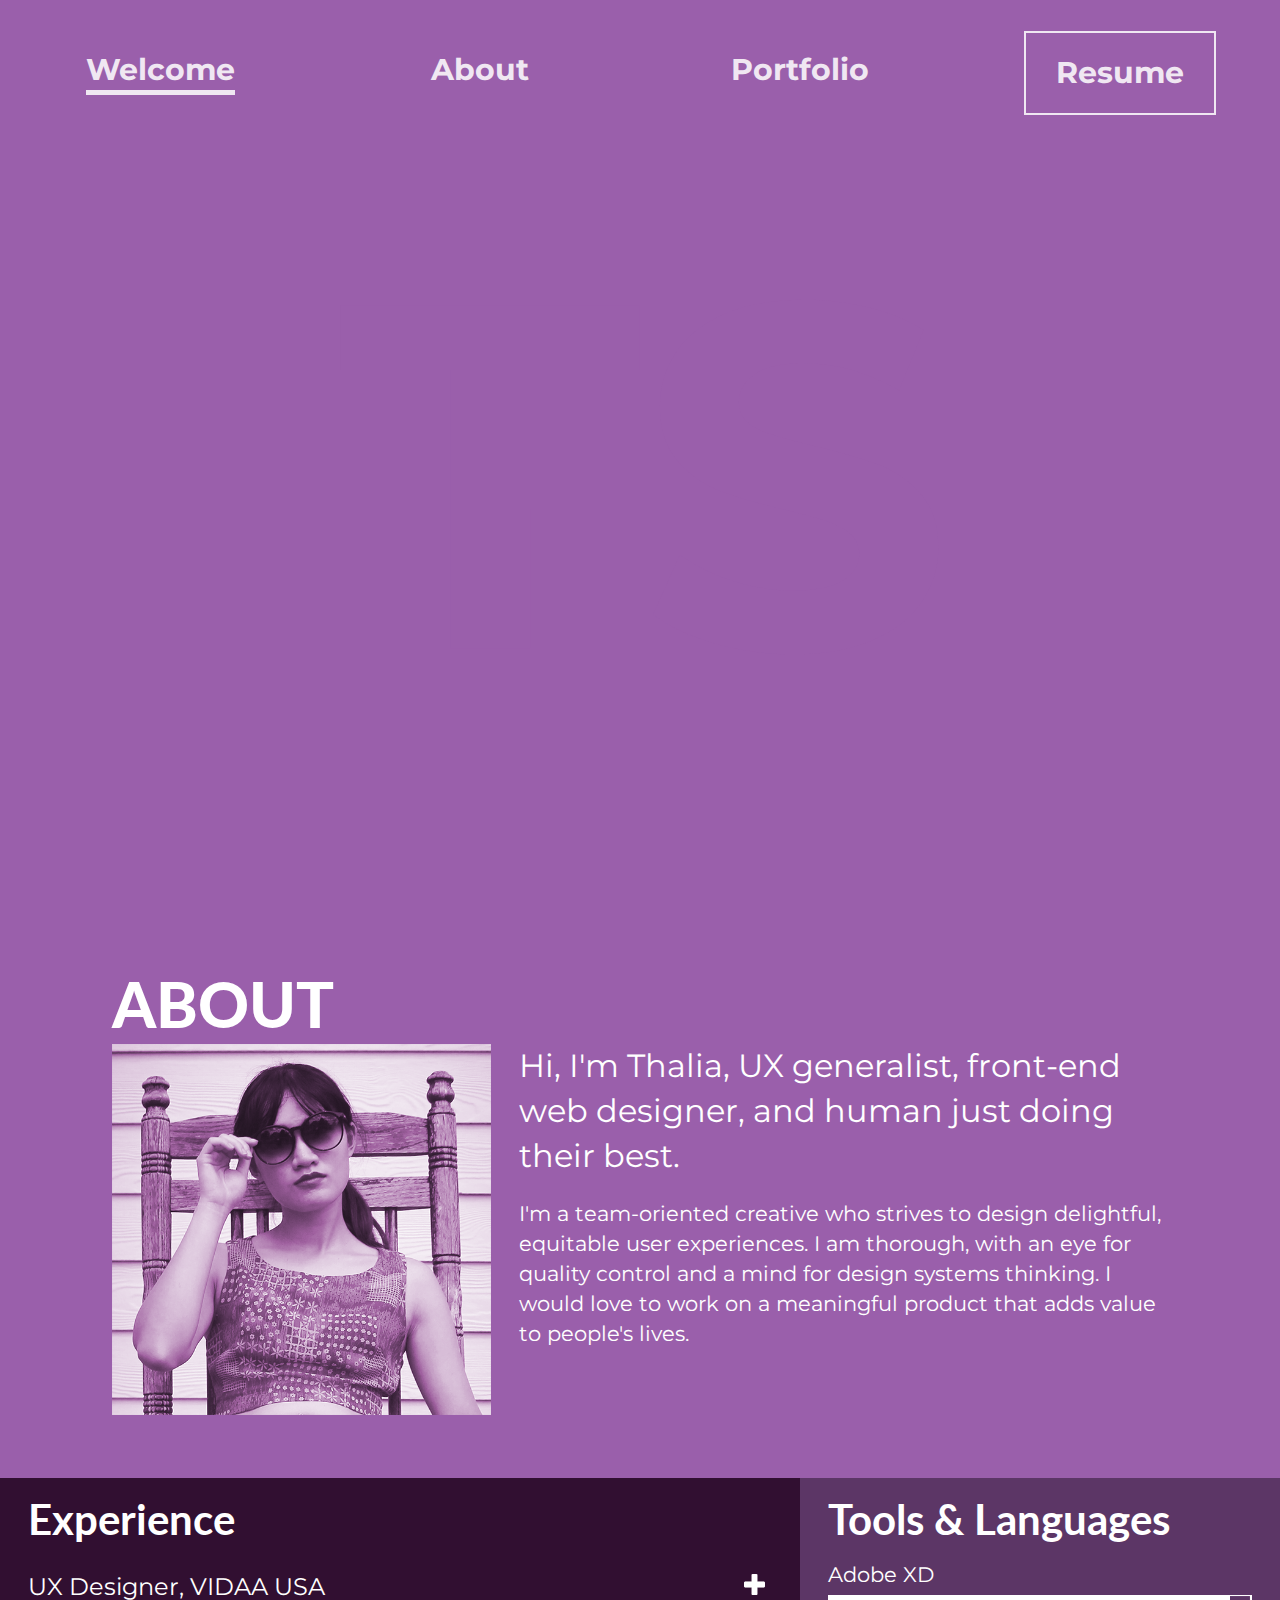
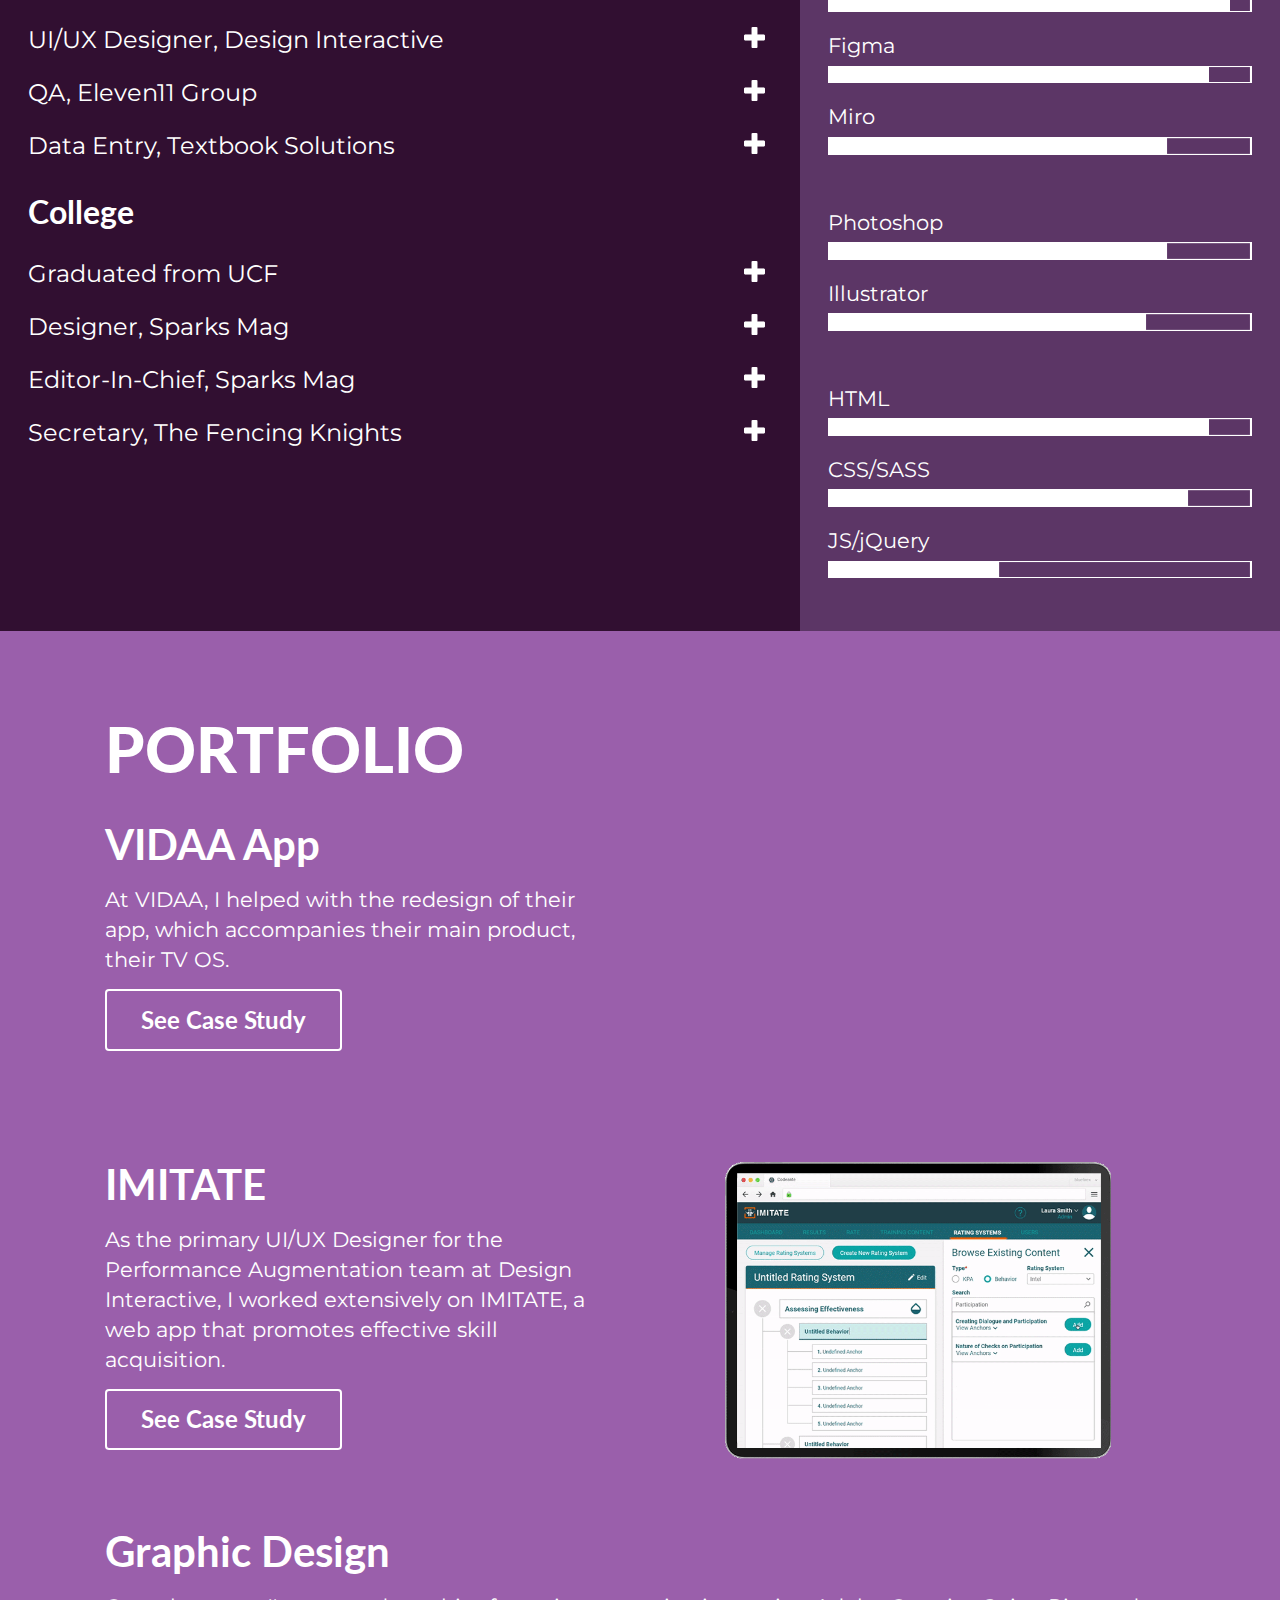
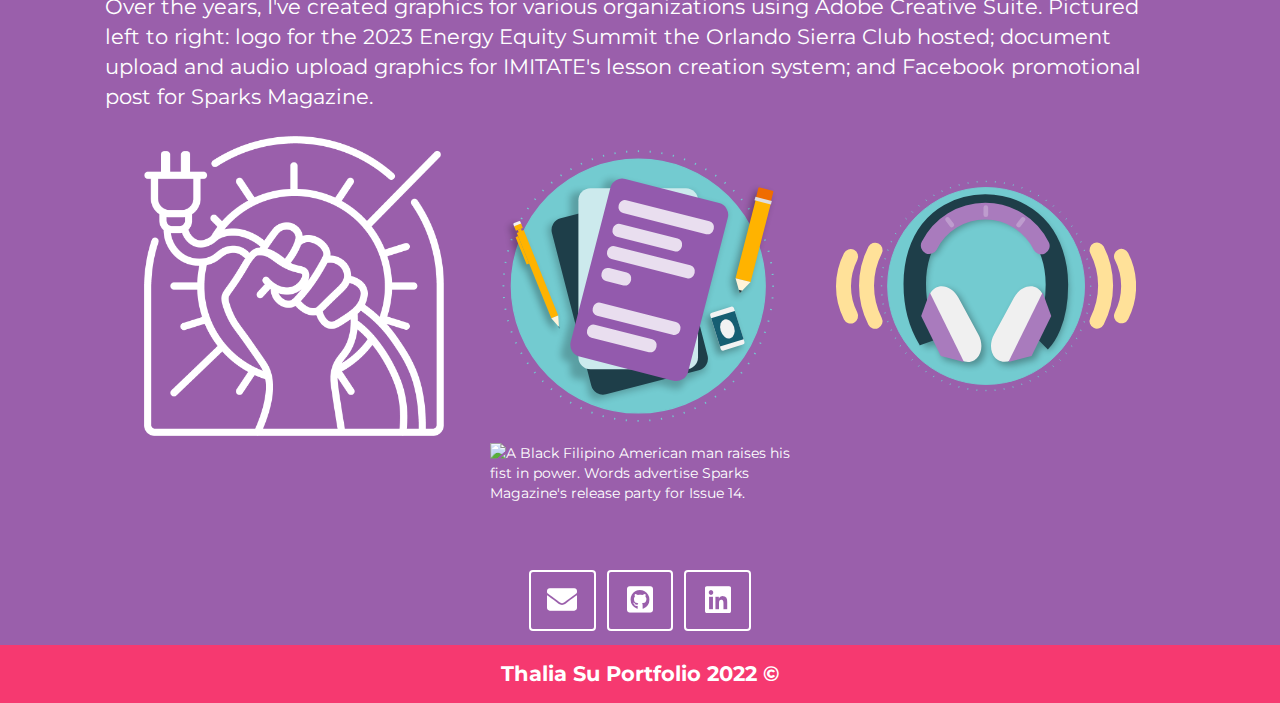
==== commit 44ae8798: "Bio" ====
--- a/index.html
+++ b/index.html
@@ -84,7 +84,7 @@
 				<div class="ten wide column">
 					<div class="row">
 						<!-- <h3>Bio</h3> -->
-						<p id="bio">Hi, I'm Thalia, UX generalist, front-end web designer, and all-around silly human.</p><br>
+						<p id="bio">Hi, I'm Thalia, UX generalist, front-end web designer, and human just doing their best.</p><br>
 						<p>I'm a team-oriented creative who strives to design delightful, equitable user experiences. I am thorough, with an eye for quality control and a mind for design systems thinking. I would love to work on a meaningful product that adds value to people's lives.</p>
 						<br>
 					</div>
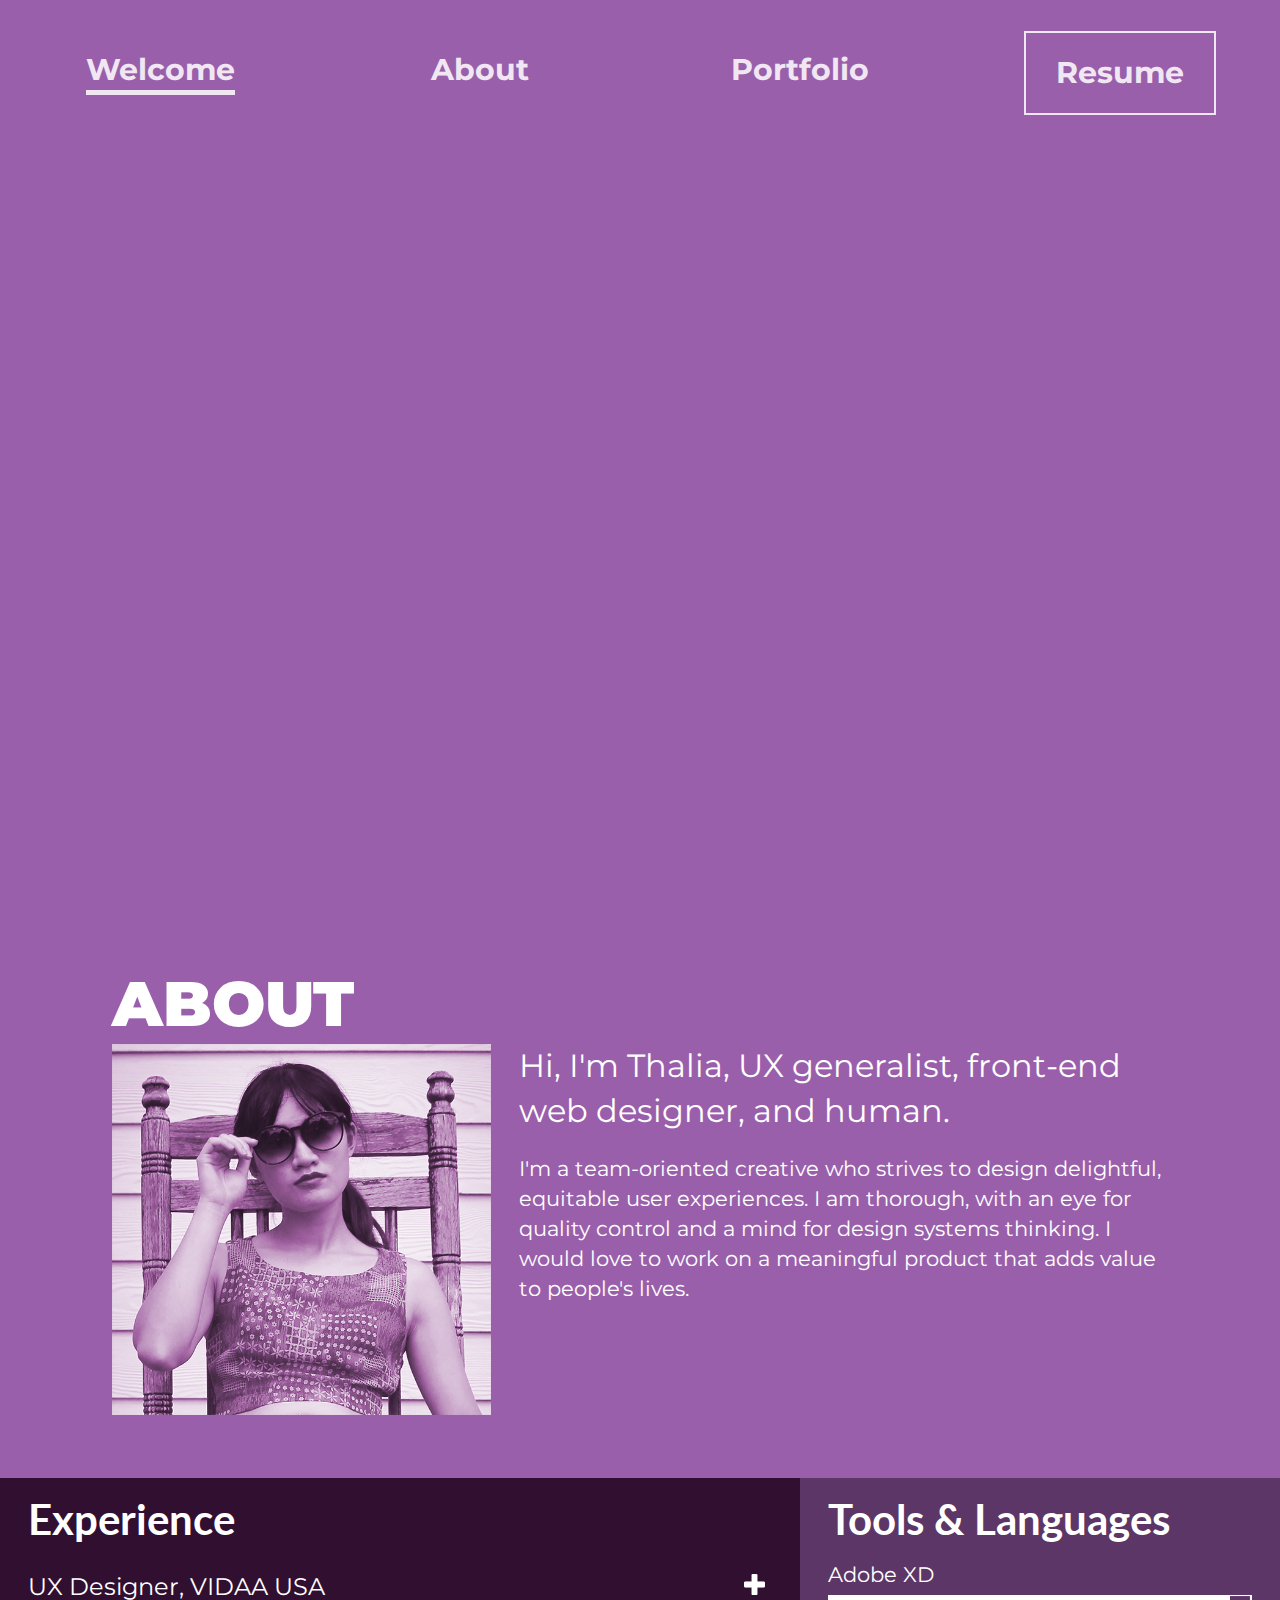
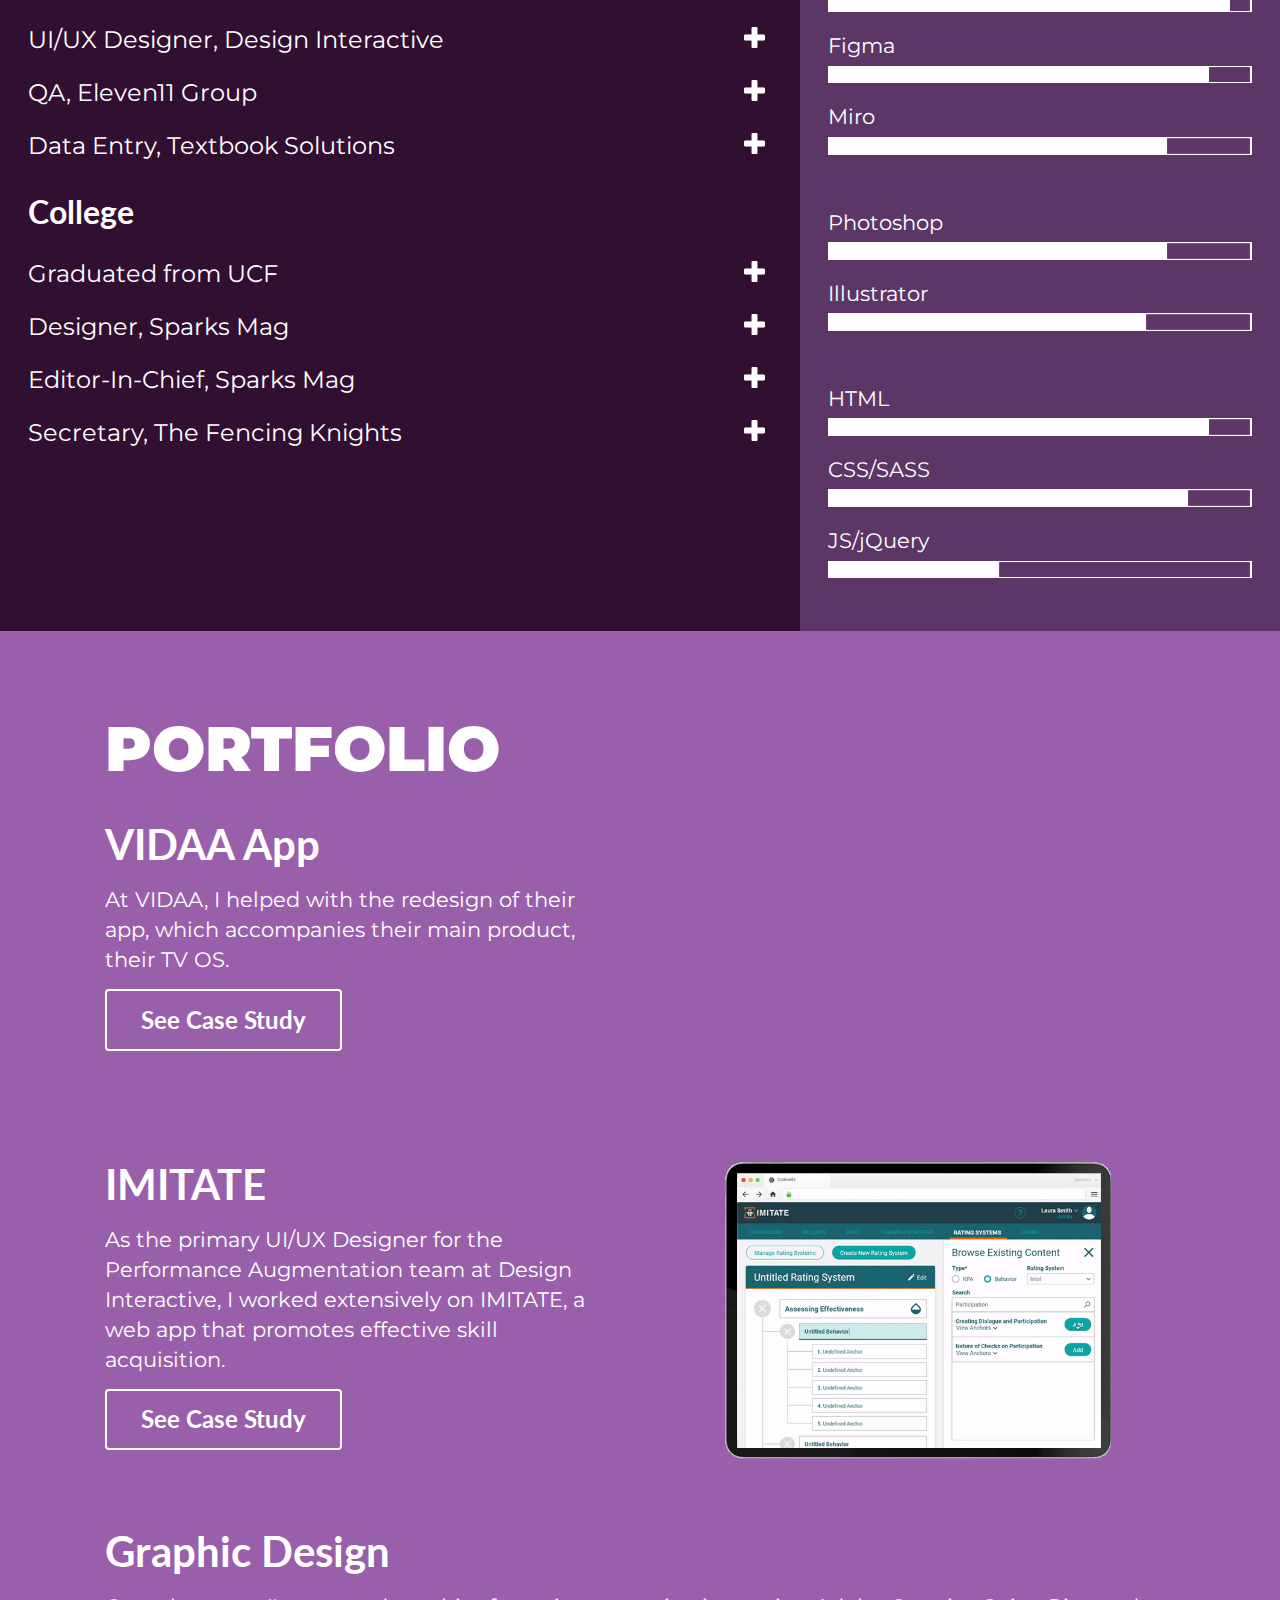
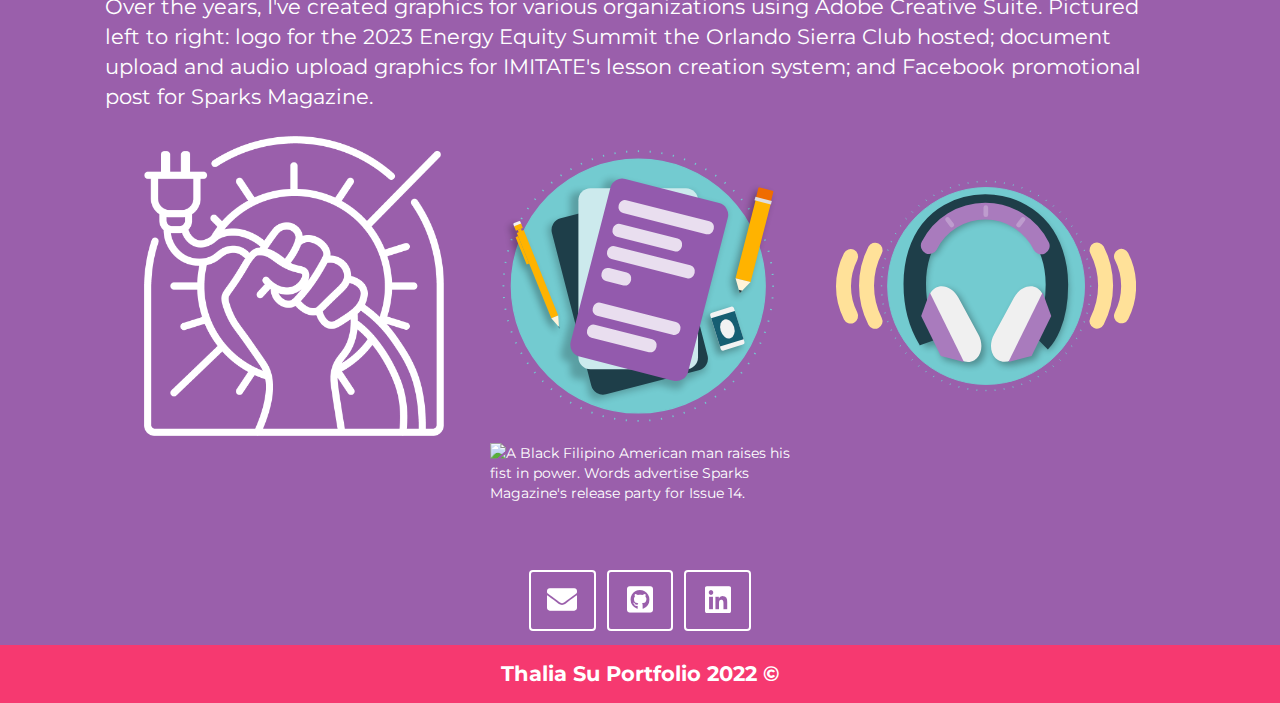
==== commit a7f18f68: "Update Resume" ====
--- a/index.html
+++ b/index.html
@@ -41,7 +41,7 @@
 						<li><a href="#">IMITATE</a></li>
 					</ul> -->
 				</li>
-				<li role="menuitem" class="nav-link"><span id="download-resume"><a href="docs/thalia-resume-2022.pdf" target="_blank" rel="noopener noreferrer">Resume</a></span></li>
+				<li role="menuitem" class="nav-link"><span id="download-resume"><a href="docs/thaliasu-resume-2023.pdf" target="_blank" rel="noopener noreferrer">Resume</a></span></li>
 			</ul>
 		</nav>
 		<h1 id="home-h1">Welcome to Thalia Su's Portfolio</h1>
@@ -84,7 +84,7 @@
 				<div class="ten wide column">
 					<div class="row">
 						<!-- <h3>Bio</h3> -->
-						<p id="bio">Hi, I'm Thalia, UX generalist, front-end web designer, and human just doing their best.</p><br>
+						<p id="bio">Hi, I'm Thalia, UX generalist, front-end web designer, and human.</p><br>
 						<p>I'm a team-oriented creative who strives to design delightful, equitable user experiences. I am thorough, with an eye for quality control and a mind for design systems thinking. I would love to work on a meaningful product that adds value to people's lives.</p>
 						<br>
 					</div>
--- a/stylesheets/styles.css
+++ b/stylesheets/styles.css
@@ -1,6 +1,5 @@
 /*GLOBAL*/
 @import url("https://fonts.googleapis.com/css?family=Montserrat:400,700");
-@import url("https://fonts.googleapis.com/css?family=Lato:400,700,900");
 body {
   background-color: #9A5FAB;
   font-family: Montserrat, sans-serif;
@@ -19,19 +18,17 @@
 a {
   color: #FFF;
 }
-
 a:hover {
   color: inherit;
 }
 
-h1, h2 {
-  font-family: 'Lato', 'Helvetica Neue', Arial, Helvetica, sans-serif;
-}
-
 h1 {
+  font-family: "jaapokki", "Montserrat", sans-serif;
   font-size: 6rem;
   text-transform: uppercase;
   margin-bottom: 0;
+  letter-spacing: 0.5rem;
+  text-align: center;
 }
 
 #home-h1 {
@@ -42,16 +39,20 @@
 }
 
 h2 {
+  font-family: "Montserrat", sans-serif;
   font-size: 4.5rem;
   text-transform: uppercase;
   margin-bottom: 0;
   font-weight: 900;
 }
 
+#home-h2 {
+  text-align: center;
+}
+
 h3 {
   font-size: 3rem;
-  word-wrap: break-word;
-  /*in case font overflows container*/
+  word-wrap: break-word; /*in case font overflows container*/
 }
 
 h4 {
@@ -83,8 +84,7 @@
   background: #F63970;
 }
 
-::-moz-selection {
-  /* Code for Firefox */
+::-moz-selection { /* Code for Firefox */
   color: #FFF;
   background: #F63970;
 }
@@ -98,14 +98,9 @@
 }
 
 .vertical-text {
-  -webkit-transform: rotate(-180deg);
-          transform: rotate(-180deg);
-  -webkit-writing-mode: vertical-lr;
-      -ms-writing-mode: tb-lr;
-          writing-mode: vertical-lr;
-  -ms-flex-item-align: center;
-      -ms-grid-row-align: center;
-      align-self: center;
+  transform: rotate(-180deg);
+  writing-mode: vertical-lr;
+  align-self: center;
 }
 
 .sr-only {
@@ -132,15 +127,9 @@
   padding: 1rem;
   font-size: 1.5rem;
   font-weight: semibold;
-  display: -webkit-box;
-  display: -ms-flexbox;
   display: flex;
-  -webkit-box-align: center;
-      -ms-flex-align: center;
-          align-items: center;
-  -webkit-box-pack: center;
-      -ms-flex-pack: center;
-          justify-content: center;
+  align-items: center;
+  justify-content: center;
 }
 
 /*NAV*/
@@ -150,59 +139,42 @@
   z-index: 1;
   background-color: #9A5FAB;
 }
-
 @media only screen and (max-width: 632px) {
   nav {
     height: 83px;
-    -webkit-transition: 1s ease;
     transition: 1s ease;
   }
 }
-
 nav ul {
   font-size: 30px;
-  display: -webkit-box;
-  display: -ms-flexbox;
   display: flex;
-  -webkit-box-align: center;
-      -ms-flex-align: center;
-          align-items: center;
+  align-items: center;
   list-style-type: none;
   padding-left: 0;
-  -webkit-transition: margin .25s, font-size .25s, padding .25s;
-  transition: margin .25s, font-size .25s, padding .25s;
-}
-
+  transition: margin 0.25s, font-size 0.25s, padding 0.25s;
+}
 @media only screen and (max-width: 768px) {
   nav ul {
     font-size: 20px;
   }
 }
-
 @media only screen and (max-width: 632px) {
   nav ul {
     display: none;
   }
 }
-
 nav li {
   cursor: pointer;
   width: 25%;
-  display: -webkit-box;
-  display: -ms-flexbox;
   display: flex;
-  -webkit-box-pack: center;
-      -ms-flex-pack: center;
-          justify-content: center;
-}
-
+  justify-content: center;
+}
 nav li a {
   padding: 10px;
   font-weight: bold;
 }
-
 nav li a:after {
-  content: '';
+  content: "";
   display: block;
   margin: auto;
   position: relative;
@@ -210,23 +182,15 @@
   height: 5px;
   width: 0px;
   background: transparent;
-  -webkit-transition: width .25s ease-in-out, background .25s ease-in-out;
-  transition: width .25s ease-in-out, background .25s ease-in-out;
-}
-
-nav li a:hover {
-  color: #E4CEE4;
-}
-
+  transition: width 0.25s ease-in-out, background 0.25s ease-in-out;
+}
 nav li a:hover:after {
   width: 100%;
   background: white;
 }
-
 nav li a:last-child {
   padding: 30px;
 }
-
 @media only screen and (max-width: 768px) {
   nav li a:last-child {
     padding: 20px;
@@ -240,7 +204,6 @@
 #nav-btn {
   display: none;
 }
-
 @media only screen and (max-width: 632px) {
   #nav-btn {
     display: block;
@@ -263,24 +226,19 @@
 nav.mobileIsActive {
   background-color: #9A5FAB !important;
   height: 100%;
-  -webkit-transition: 1s ease;
   transition: 1s ease;
   overscroll-behavior: contain;
 }
-
 nav.mobileIsActive ul {
   display: block;
   width: 100%;
 }
-
 nav.mobileIsActive li {
   width: 100%;
 }
-
 nav.mobileIsActive #hamburger-icon {
   display: none;
 }
-
 nav.mobileIsActive #x-icon {
   display: inline-block;
 }
@@ -291,16 +249,13 @@
 }
 
 .shrink-nav {
-  -webkit-transition: margin .25s, font-size .25s, padding .25s;
-  transition: margin .25s, font-size .25s, padding .25s;
+  transition: margin 0.25s, font-size 0.25s, padding 0.25s;
   margin: 15px;
   font-size: 25px;
 }
-
 .shrink-nav li a:last-child {
   padding: 15px;
 }
-
 @media only screen and (max-width: 768px) {
   .shrink-nav {
     font-size: 16px;
@@ -310,25 +265,19 @@
 #download-resume {
   border: 2px solid #FFF;
   background-color: transparent;
-  -webkit-transition: background-color .25s ease-in-out;
-  transition: background-color .25s ease-in-out;
+  transition: background-color 0.25s ease-in-out;
   display: inherit;
 }
-
 #download-resume a:after {
   content: none;
 }
-
 #download-resume:hover {
   background-color: #FFF;
 }
-
 #download-resume:hover a {
   color: #310F31;
-  -webkit-box-sizing: border-box;
-          box-sizing: border-box;
-}
-
+  box-sizing: border-box;
+}
 #download-resume:hover a:hover:after {
   width: 0;
 }
@@ -350,8 +299,7 @@
   position: absolute;
   top: 57%;
   left: 50%;
-  -webkit-transform: translate(-50%, -50%);
-          transform: translate(-50%, -50%);
+  transform: translate(-50%, -50%);
   width: 48%;
 }
 
@@ -359,7 +307,6 @@
   margin-top: 20px;
   cursor: pointer;
 }
-
 @media only screen and (orientation: landscape) {
   #scroll-down {
     margin-top: 0px;
@@ -369,13 +316,10 @@
 #scroll-icon {
   width: 3.75rem;
 }
-
 #scroll-icon .cls-1 {
   fill: transparent;
-  -webkit-transition: fill .25s ease-in-out;
-  transition: fill .25s ease-in-out;
-}
-
+  transition: fill 0.25s ease-in-out;
+}
 #scroll-icon:hover .cls-1 {
   fill: #9A5FAB;
 }
@@ -394,7 +338,6 @@
 #di-pic {
   width: 75%;
 }
-
 @media only screen and (max-width: 768px) {
   #di-pic {
     width: 100%;
@@ -407,9 +350,7 @@
 
 .intro-column {
   padding: 0% 5%;
-  -ms-flex-item-align: center;
-      -ms-grid-row-align: center;
-      align-self: center;
+  align-self: center;
 }
 
 .intro-row {
@@ -432,7 +373,6 @@
   padding-left: 6rem;
   padding-right: 6rem;
 }
-
 @media only screen and (max-width: 768px) {
   #about, #portfolio {
     padding-left: 0;
@@ -456,20 +396,14 @@
 
 .title {
   line-height: initial;
-  display: -webkit-box;
-  display: -ms-flexbox;
   display: flex;
-  -webkit-box-pack: justify;
-      -ms-flex-pack: justify;
-          justify-content: space-between;
-}
-
+  justify-content: space-between;
+}
 @media only screen and (min-width: 520px) and (max-width: 600px) {
   .title {
     font-size: 25px !important;
   }
 }
-
 @media only screen and (max-width: 520px) {
   .title {
     font-size: 18px !important;
@@ -491,7 +425,7 @@
 
 .skill-text {
   padding-right: 1rem;
-  margin: 0 0 .33rem 0;
+  margin: 0 0 0.33rem 0;
 }
 
 .align-to-center {
@@ -504,17 +438,11 @@
 }
 
 .media-wrapper {
-  display: -webkit-box !important;
-  display: -ms-flexbox !important;
   display: flex !important;
   /* overflow: hidden; */
-  -ms-flex-line-pack: center;
-      align-content: center;
-  -ms-flex-wrap: wrap;
-      flex-wrap: wrap;
-  -webkit-box-pack: center;
-      -ms-flex-pack: center;
-          justify-content: center;
+  align-content: center;
+  flex-wrap: wrap;
+  justify-content: center;
 }
 
 .video {
@@ -522,7 +450,6 @@
   width: 90%;
   min-height: 20rem;
 }
-
 @media screen and (max-width: 767px) {
   .video {
     min-height: 12rem;
@@ -540,16 +467,10 @@
 }
 
 .graphic-wrapper {
-  display: -webkit-box;
-  display: -ms-flexbox;
   display: flex;
-  -webkit-box-pack: space-evenly;
-      -ms-flex-pack: space-evenly;
-          justify-content: space-evenly;
-  -ms-flex-wrap: wrap;
-      flex-wrap: wrap;
-}
-
+  justify-content: space-evenly;
+  flex-wrap: wrap;
+}
 @media screen and (min-width: 768px) {
   .graphic-wrapper {
     padding-top: 1.75rem;
@@ -561,29 +482,25 @@
 .footer {
   padding: 0 !important;
 }
-
 .footer .ui.button {
   font-family: Montserrat, sans-serif !important;
 }
-
 .footer .ui.button:hover #email, .footer .ui.button:hover #linkedin, .footer .ui.button:hover #github {
   color: #310F31 !important;
 }
-
 .footer .icon {
   margin: 0 !important;
 }
-
 .footer .copyright {
   background-color: #F63970;
 }
 
 #button-email {
-  margin-right: .5rem !important;
+  margin-right: 0.5rem !important;
 }
 
 #button-github {
-  margin-right: .5rem !important;
+  margin-right: 0.5rem !important;
 }
 
 /*END MORE INFO*/
@@ -595,12 +512,10 @@
   position: absolute;
   top: 50%;
   left: 50%;
-  -webkit-transform: translate(-50%, -50%);
-          transform: translate(-50%, -50%);
+  transform: translate(-50%, -50%);
 }
 
 #pnf-h2 {
   margin-top: 0;
   margin-bottom: 1.75rem;
-}
-/*# sourceMappingURL=styles.css.map */+}/*# sourceMappingURL=styles.css.map */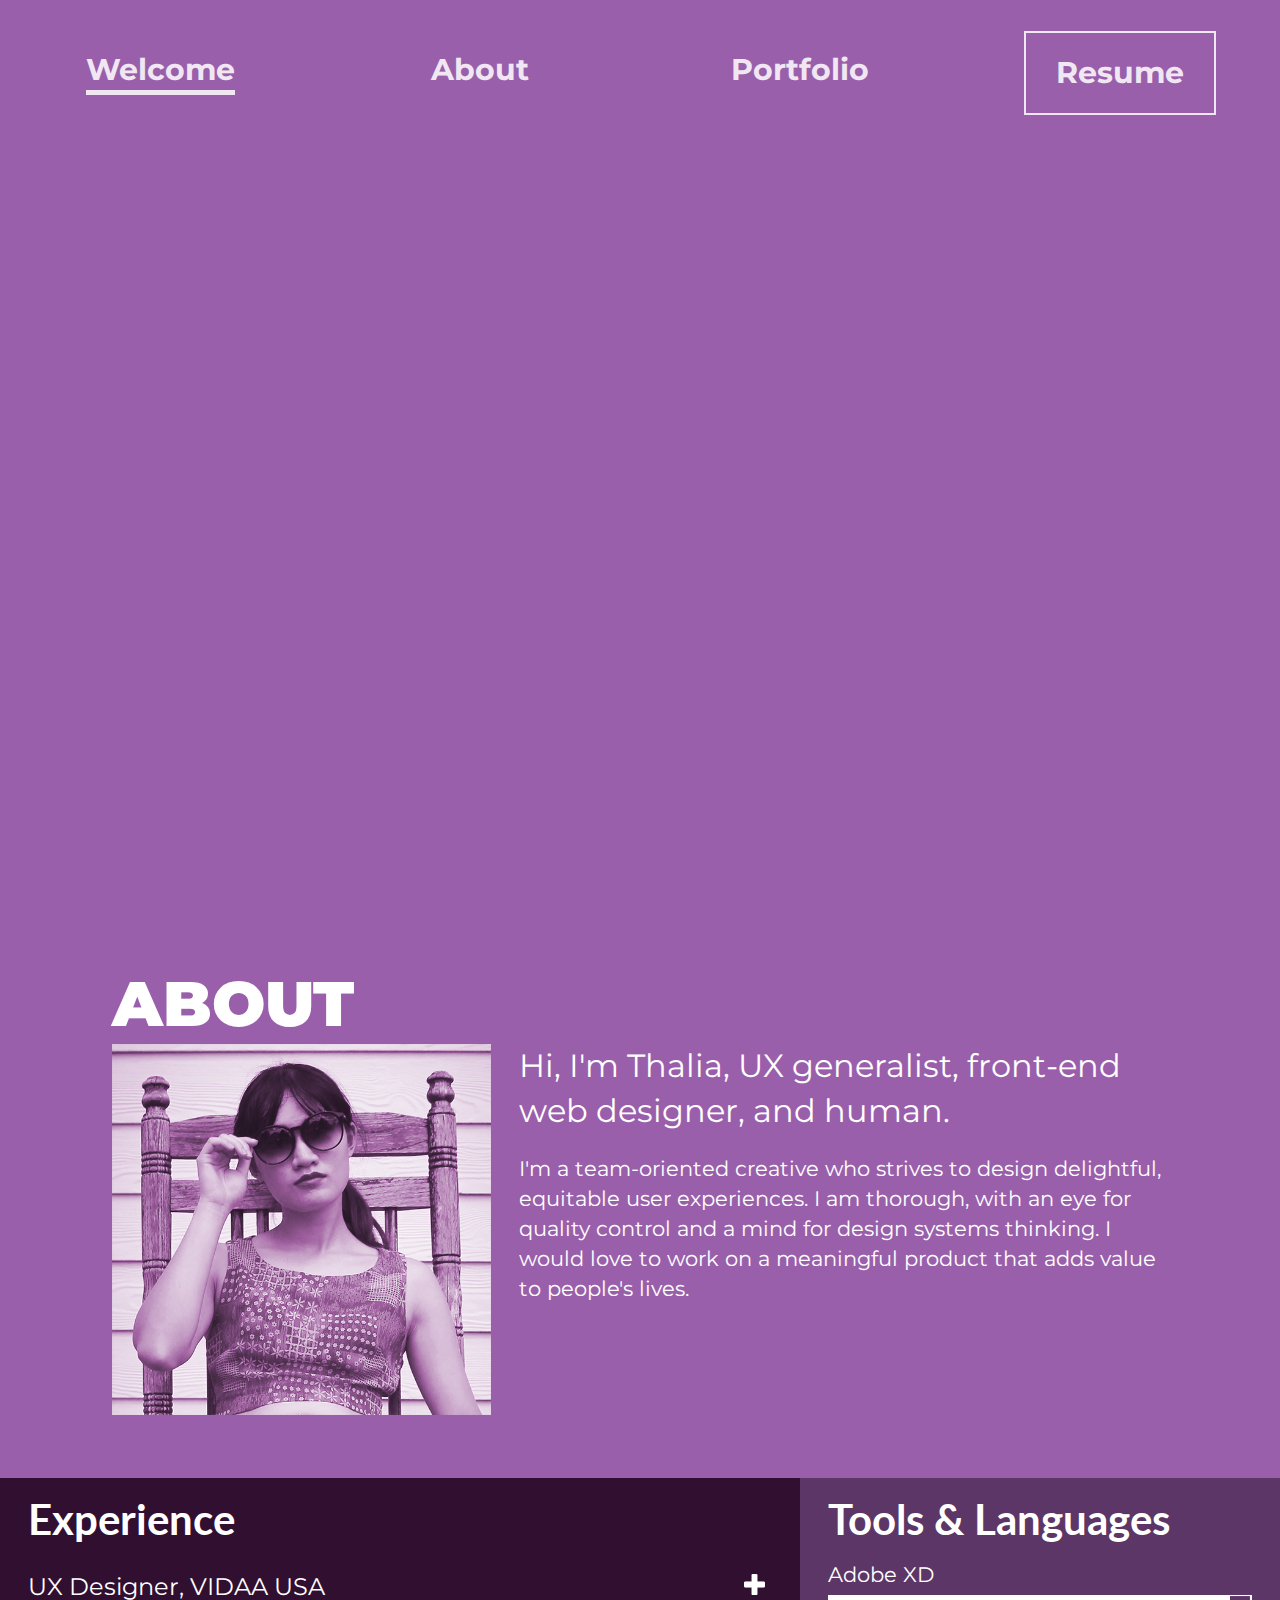
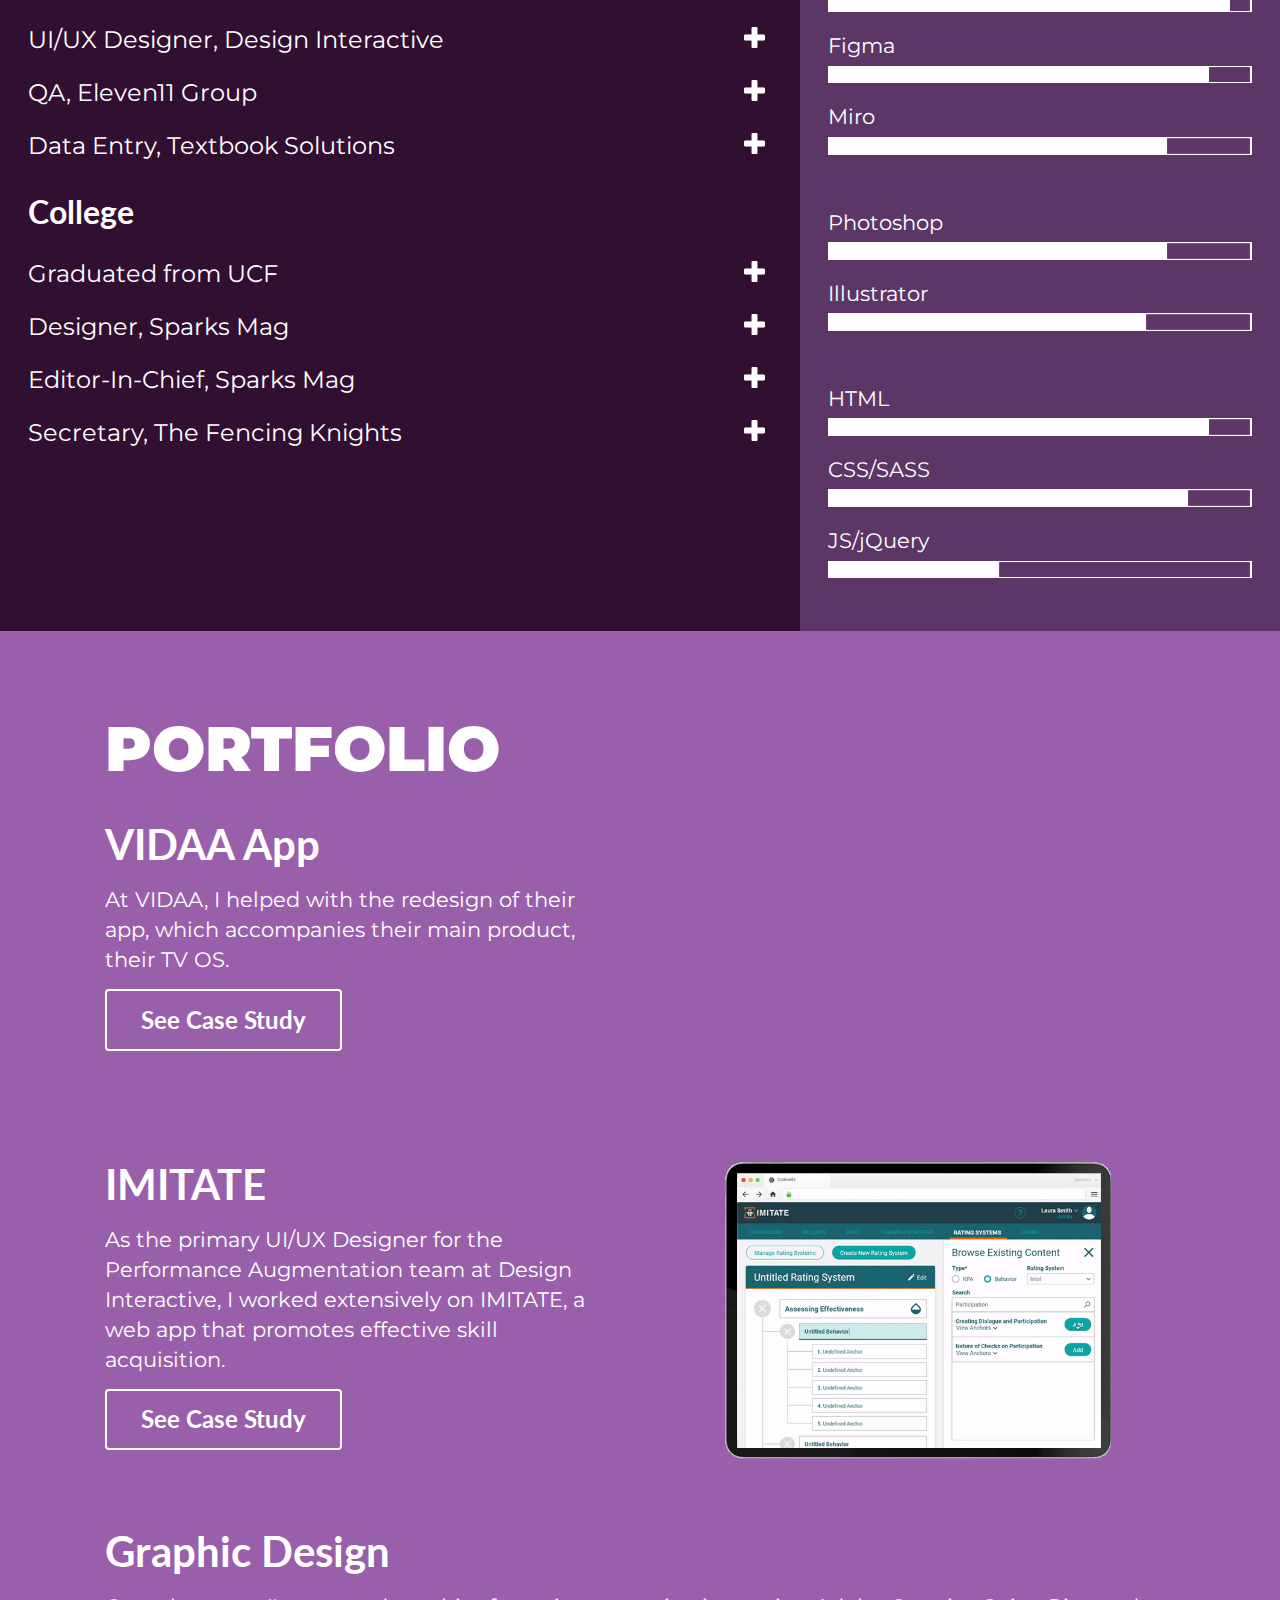
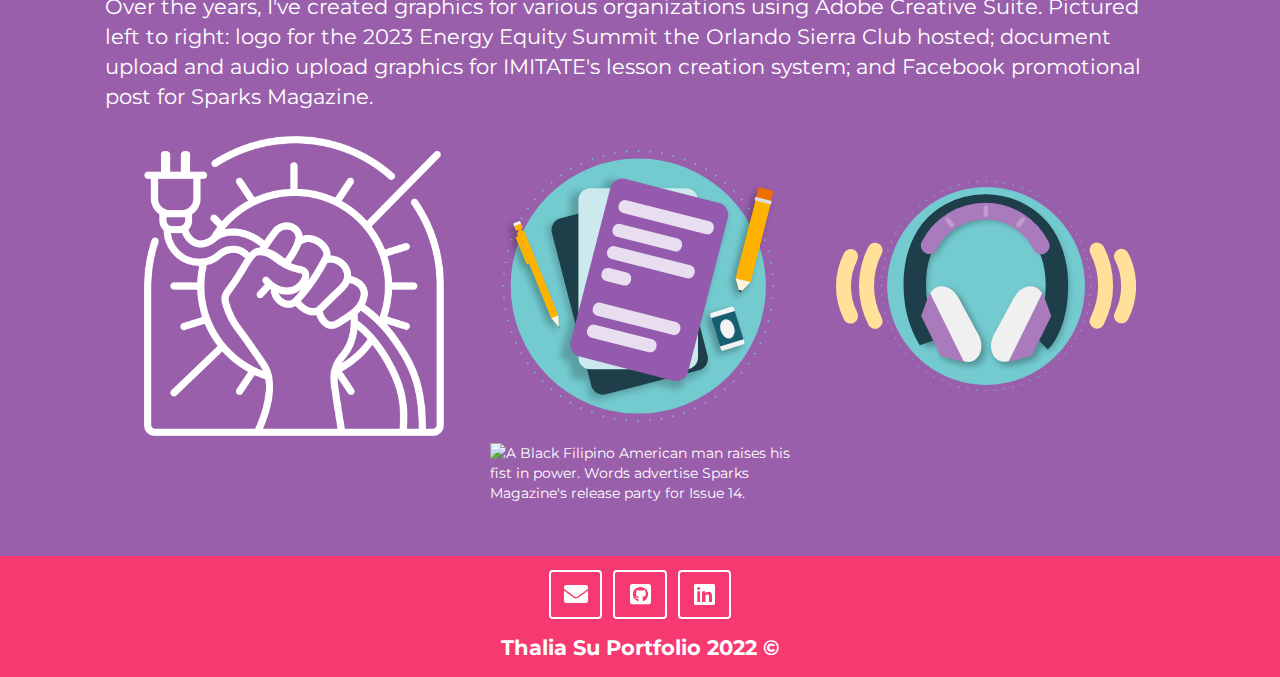
==== commit 464133b6: "Footer Improvement" ====
--- a/index.html
+++ b/index.html
@@ -259,21 +259,22 @@
 		<div class="half-spacing"></div>
 	</div>
 	<div class="ui footer grid">
-		<div class="ui centered row">
+		<div id="social-wrapper" class="ui centered row">
 			<div class="my-info-column">
-				<button id="button-email" class="ui huge inverted icon button">
+				<button id="button-email" class="ui large inverted icon button">
 					<a href="mailto:thaliawithath@gmail.com?Subject=Portfolio%20Query" rel="noopener noreferrer"><i id="email" class="large envelope icon"></i><span class="sr-only">Email</span></a>
 				</button>
-				<button id="button-github" class="ui huge inverted icon button">
+				<button id="button-github" class="ui large inverted icon button">
 					<a href="https://github.com/thaliasu" target="_blank" rel="noopener noreferrer"><i id="github" class="large github square icon"></i><span class="sr-only">GitHub</span></a>
 				</button>
-				<button class="ui huge inverted icon button">
+				<button class="ui large inverted icon button">
 					<a href="https://linkedin.com/in/thalia-su" target="_blank" rel="noopener noreferrer"><i id="linkedin" class="large linkedin icon"></i><span class="sr-only">LinkedIn</span></a>
 				</button>
 			</div>
 		</div>
-		<div class="ui centered row copyright">
+		<div class="ui centered row">
 			<p class="bold">Thalia Su Portfolio 2022 &#169</p>
+		</div>
 		</div>
 	</div>
 	</main><!--END PORTFOLIO-->
--- a/stylesheets/styles.css
+++ b/stylesheets/styles.css
@@ -481,18 +481,20 @@
 /*MORE INFO*/
 .footer {
   padding: 0 !important;
+  background-color: #F63970;
 }
 .footer .ui.button {
   font-family: Montserrat, sans-serif !important;
 }
 .footer .ui.button:hover #email, .footer .ui.button:hover #linkedin, .footer .ui.button:hover #github {
-  color: #310F31 !important;
+  color: #F63970 !important;
 }
 .footer .icon {
   margin: 0 !important;
 }
-.footer .copyright {
-  background-color: #F63970;
+
+#social-wrapper {
+  padding-bottom: 0;
 }
 
 #button-email {
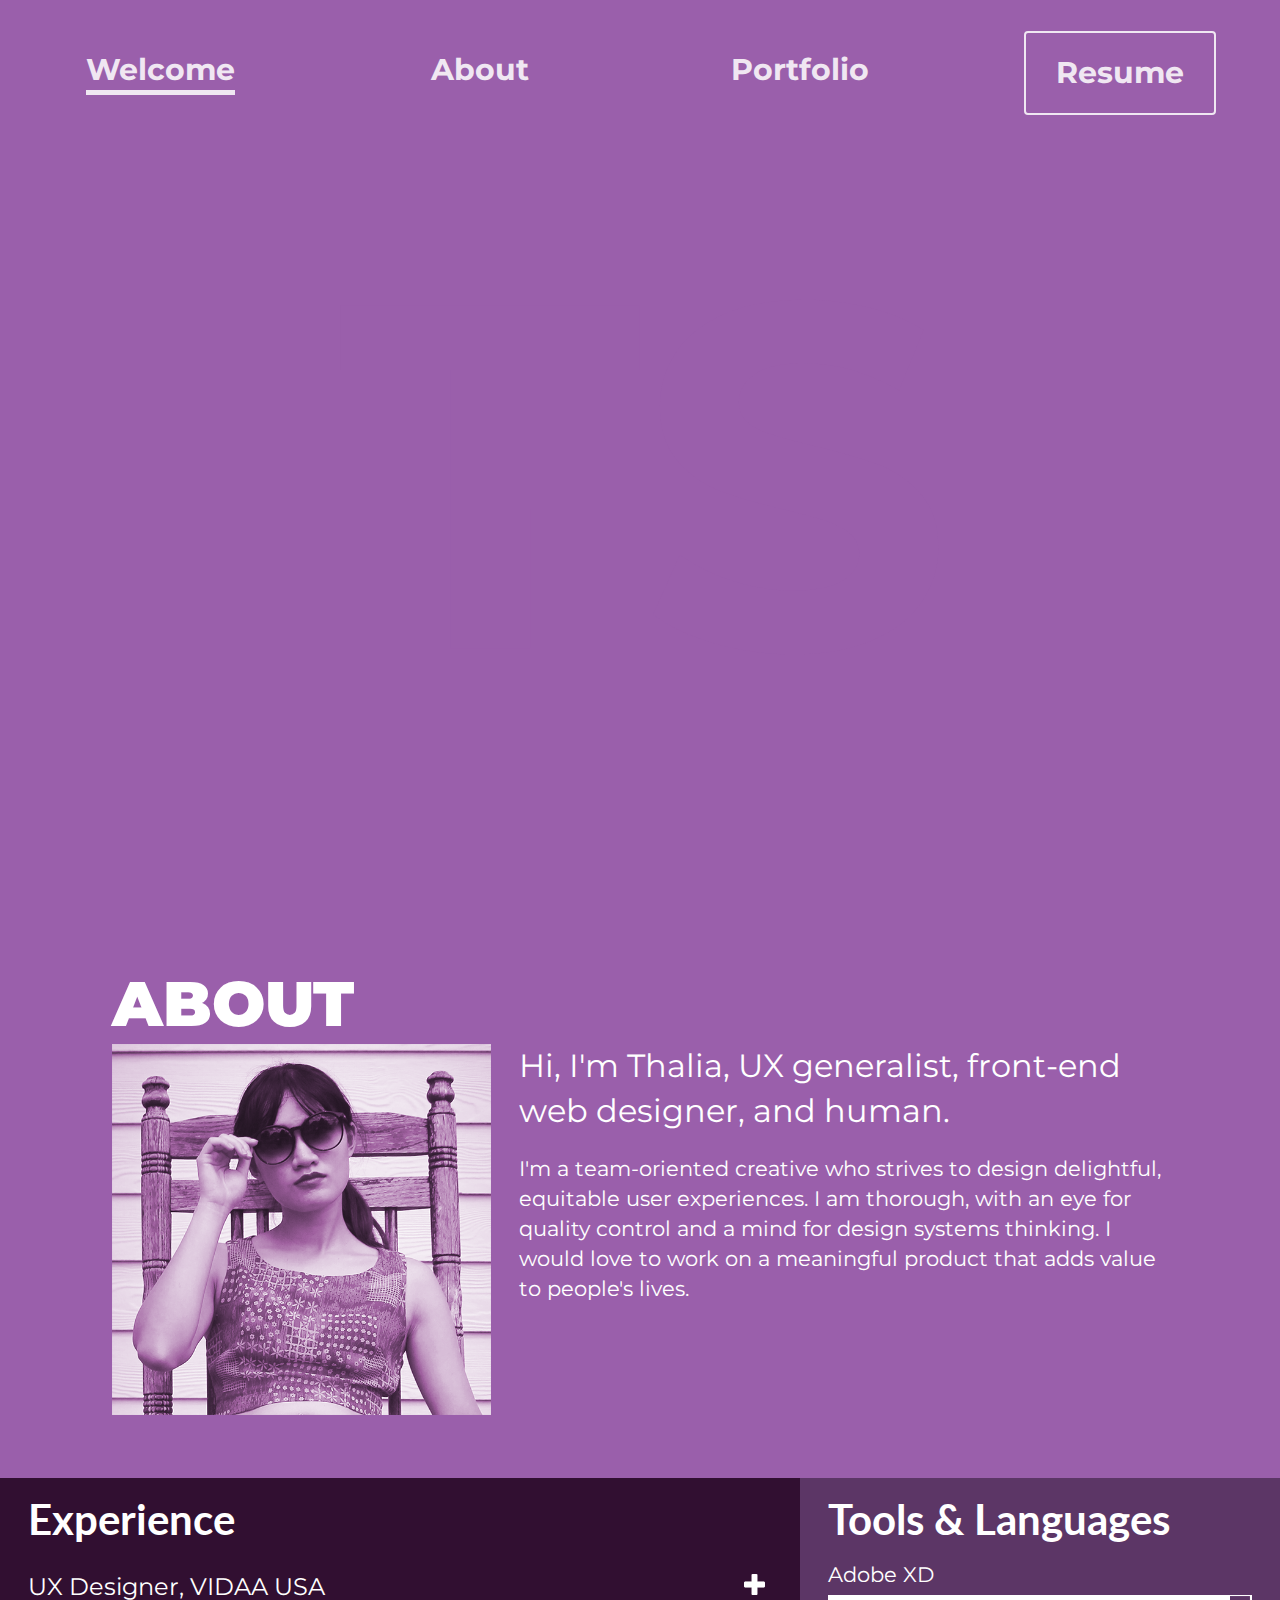
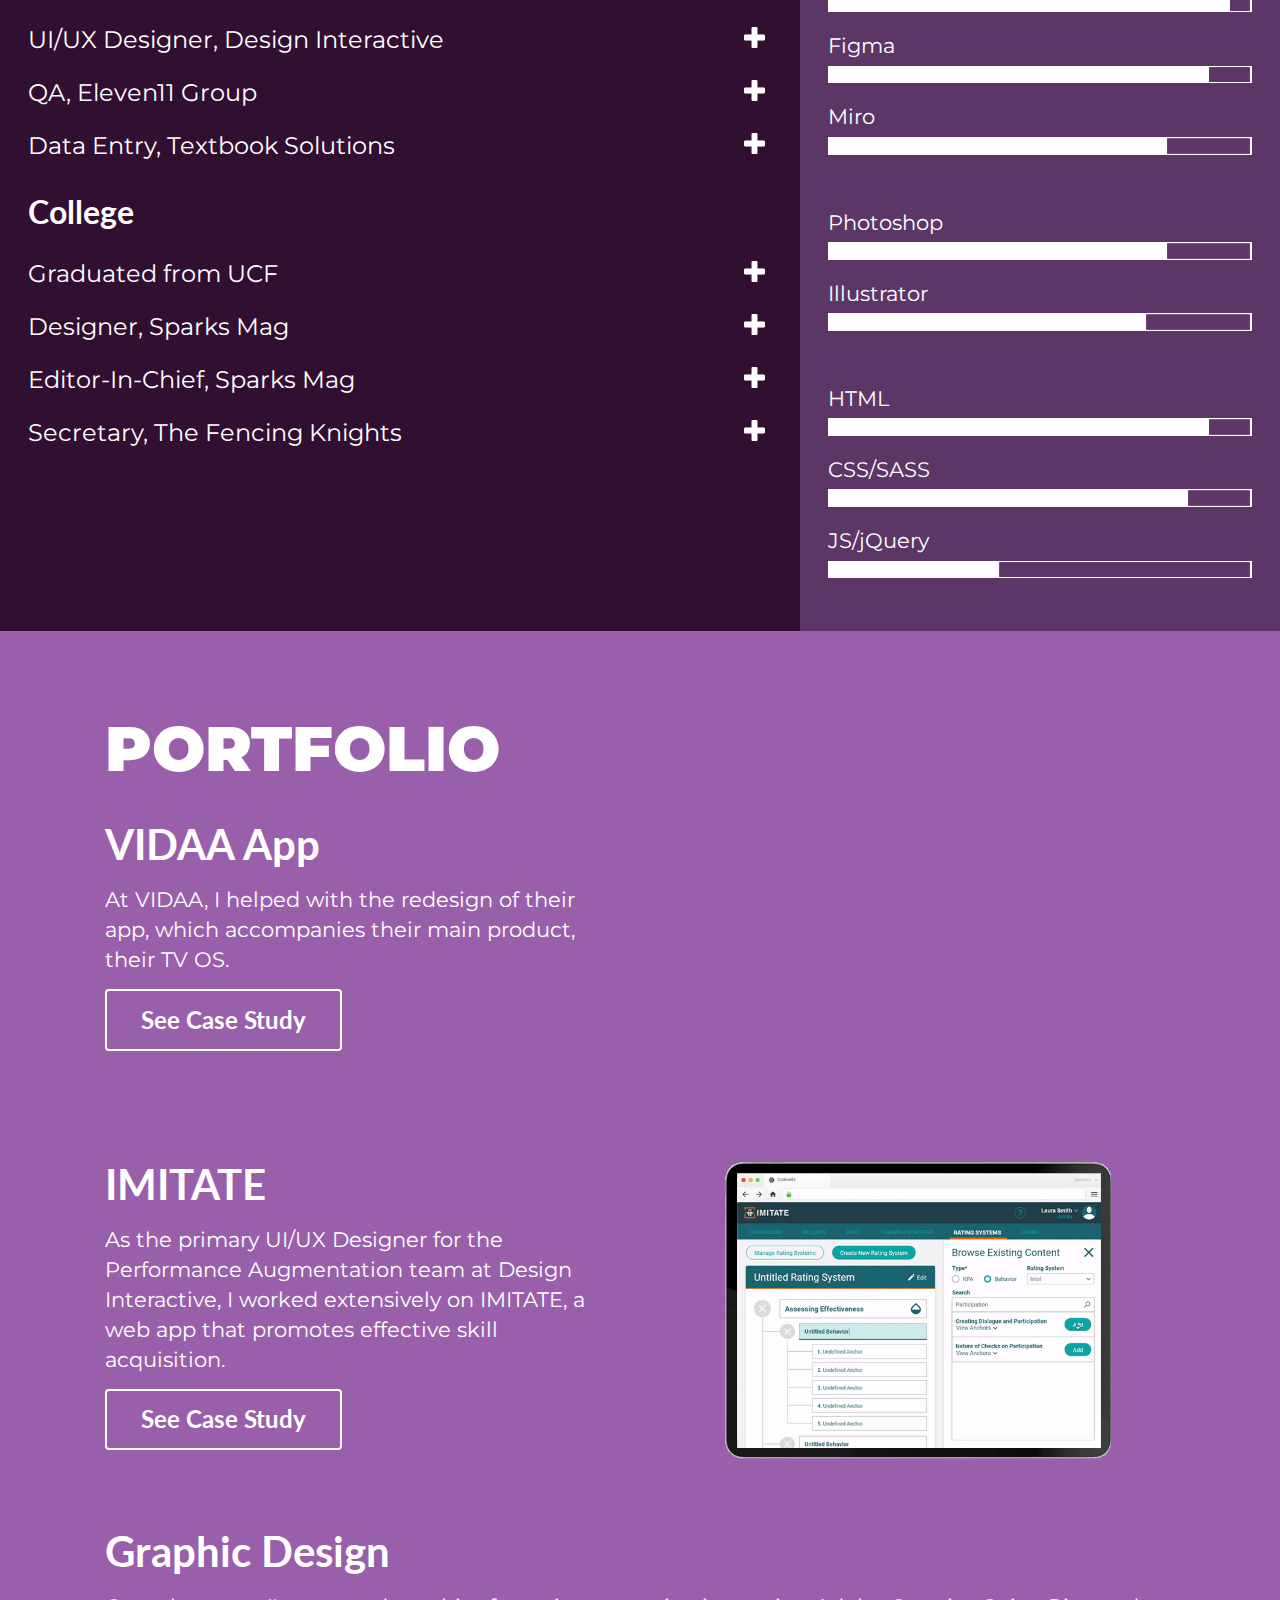
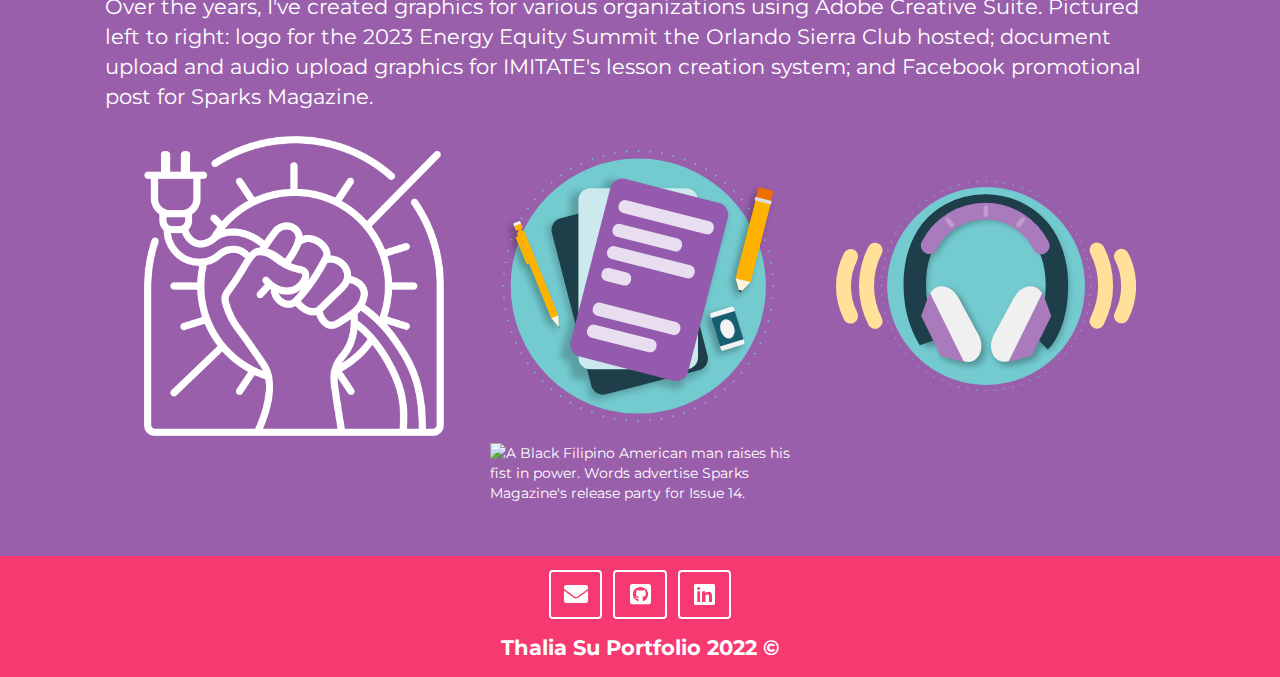
==== commit 5ac311e7: "Upload 2024 Resume" ====
--- a/index.html
+++ b/index.html
@@ -41,7 +41,7 @@
 						<li><a href="#">IMITATE</a></li>
 					</ul> -->
 				</li>
-				<li role="menuitem" class="nav-link"><span id="download-resume"><a href="docs/thaliasu-resume-2023.pdf" target="_blank" rel="noopener noreferrer">Resume</a></span></li>
+				<li role="menuitem" class="nav-link"><span id="download-resume"><a href="docs/thaliasu-resume-2024.pdf" target="_blank" rel="noopener noreferrer">Resume</a></span></li>
 			</ul>
 		</nav>
 		<h1 id="home-h1">Welcome to Thalia Su's Portfolio</h1>
--- a/stylesheets/styles.css
+++ b/stylesheets/styles.css
@@ -23,11 +23,10 @@
 }
 
 h1 {
-  font-family: "jaapokki", "Montserrat", sans-serif;
+  font-family: "Montserrat", sans-serif;
   font-size: 6rem;
   text-transform: uppercase;
   margin-bottom: 0;
-  letter-spacing: 0.5rem;
   text-align: center;
 }
 
@@ -264,6 +263,7 @@
 
 #download-resume {
   border: 2px solid #FFF;
+  border-radius: 0.28571429rem;
   background-color: transparent;
   transition: background-color 0.25s ease-in-out;
   display: inherit;
@@ -486,7 +486,7 @@
 .footer .ui.button {
   font-family: Montserrat, sans-serif !important;
 }
-.footer .ui.button:hover #email, .footer .ui.button:hover #linkedin, .footer .ui.button:hover #github {
+.footer .ui.button:hover i {
   color: #F63970 !important;
 }
 .footer .icon {
